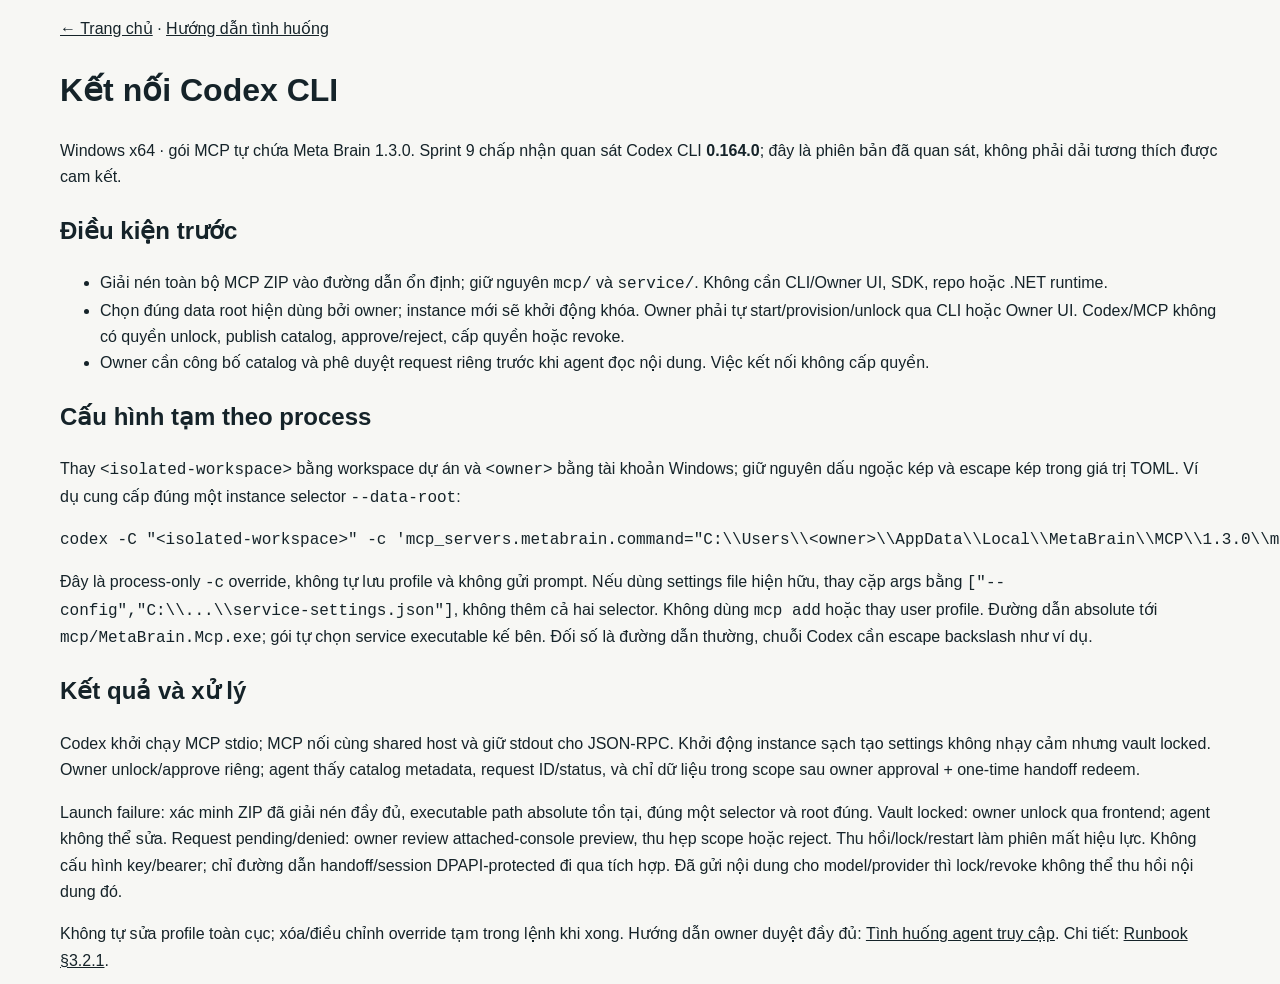
==== codex.html @ d2d8f70f "chore(site): publish Meta Brain 1.3.0 site" ====
<!doctype html>
<html lang="vi"><head><meta charset="utf-8"><meta name="viewport" content="width=device-width, initial-scale=1"><meta name="description" content="Kết nối Codex CLI với Meta Brain MCP theo phạm vi dự án."><title>Kết nối Codex CLI — Meta Brain</title><link rel="stylesheet" href="styles.css"></head><body><main class="wrap"><p><a href="index.html">← Trang chủ</a> · <a href="scenarios.html">Hướng dẫn tình huống</a></p><h1>Kết nối Codex CLI</h1><p>Windows x64 · gói MCP tự chứa Meta Brain 1.3.0. Sprint 9 chấp nhận quan sát Codex CLI <b>0.164.0</b>; đây là phiên bản đã quan sát, không phải dải tương thích được cam kết.</p><h2>Điều kiện trước</h2><ul><li>Giải nén toàn bộ MCP ZIP vào đường dẫn ổn định; giữ nguyên <code>mcp/</code> và <code>service/</code>. Không cần CLI/Owner UI, SDK, repo hoặc .NET runtime.</li><li>Chọn đúng data root hiện dùng bởi owner; instance mới sẽ khởi động khóa. Owner phải tự start/provision/unlock qua CLI hoặc Owner UI. Codex/MCP không có quyền unlock, publish catalog, approve/reject, cấp quyền hoặc revoke.</li><li>Owner cần công bố catalog và phê duyệt request riêng trước khi agent đọc nội dung. Việc kết nối không cấp quyền.</li></ul><h2>Cấu hình tạm theo process</h2><p>Thay <code>&lt;isolated-workspace&gt;</code> bằng workspace dự án và <code>&lt;owner&gt;</code> bằng tài khoản Windows; giữ nguyên dấu ngoặc kép và escape kép trong giá trị TOML. Ví dụ cung cấp đúng một instance selector <code>--data-root</code>:</p><pre><code>codex -C "&lt;isolated-workspace&gt;" -c 'mcp_servers.metabrain.command="C:\\Users\\&lt;owner&gt;\\AppData\\Local\\MetaBrain\\MCP\\1.3.0\\mcp\\MetaBrain.Mcp.exe"' -c 'mcp_servers.metabrain.args=["--data-root","C:\\Users\\&lt;owner&gt;\\AppData\\Local\\MetaBrain\\Data"]'</code></pre><p>Đây là process-only <code>-c</code> override, không tự lưu profile và không gửi prompt. Nếu dùng settings file hiện hữu, thay cặp args bằng <code>["--config","C:\\...\\service-settings.json"]</code>, không thêm cả hai selector. Không dùng <code>mcp add</code> hoặc thay user profile. Đường dẫn absolute tới <code>mcp/MetaBrain.Mcp.exe</code>; gói tự chọn service executable kế bên. Đối số là đường dẫn thường, chuỗi Codex cần escape backslash như ví dụ.</p><h2>Kết quả và xử lý</h2><p>Codex khởi chạy MCP stdio; MCP nối cùng shared host và giữ stdout cho JSON-RPC. Khởi động instance sạch tạo settings không nhạy cảm nhưng vault locked. Owner unlock/approve riêng; agent thấy catalog metadata, request ID/status, và chỉ dữ liệu trong scope sau owner approval + one-time handoff redeem.</p><p>Launch failure: xác minh ZIP đã giải nén đầy đủ, executable path absolute tồn tại, đúng một selector và root đúng. Vault locked: owner unlock qua frontend; agent không thể sửa. Request pending/denied: owner review attached-console preview, thu hẹp scope hoặc reject. Thu hồi/lock/restart làm phiên mất hiệu lực. Không cấu hình key/bearer; chỉ đường dẫn handoff/session DPAPI-protected đi qua tích hợp. Đã gửi nội dung cho model/provider thì lock/revoke không thể thu hồi nội dung đó.</p><p>Không tự sửa profile toàn cục; xóa/điều chỉnh override tạm trong lệnh khi xong. Hướng dẫn owner duyệt đầy đủ: <a href="scenarios.html#sharing">Tình huống agent truy cập</a>. Chi tiết: <a href="operations.html#321-mcp-client-registration-standalone-package-100">Runbook §3.2.1</a>.</p></main></body></html>
---- styles.css ----
/* Site typography uses system fonts only: no remote font or asset requests. */
:root{color-scheme:light;--ink:#152329;--muted:#607078;--paper:#f7f7f4;--white:#fff;--line:#dfe5e2;--green:#a8f07c;--forest:#203f35;--dark:#101c22;--blue:#cce3ff;--serif:Georgia,'Times New Roman',serif;--sans:Inter,'Segoe UI',Arial,sans-serif}*{box-sizing:border-box}html{scroll-behavior:smooth;scroll-padding-top:92px}body{margin:0;background:var(--paper);color:var(--ink);font-family:var(--sans);font-size:16px;line-height:1.65;-webkit-font-smoothing:antialiased}a{color:inherit}a:focus-visible,summary:focus-visible{outline:3px solid #5cae31;outline-offset:4px;border-radius:3px}.skip-link{position:absolute;top:-60px;left:1rem;z-index:20;background:#fff;padding:.7rem 1rem}.skip-link:focus{top:1rem}.wrap{width:min(1160px,calc(100% - 64px));margin-inline:auto}.topbar{height:76px;padding:0 max(32px,calc((100vw - 1160px)/2));display:flex;align-items:center;justify-content:space-between;gap:24px;background:#f7f7f4;border-bottom:1px solid rgba(21,35,41,.09)}.brand{display:flex;align-items:center;gap:10px;text-decoration:none;font-size:17px;font-weight:750;letter-spacing:-.04em;white-space:nowrap}.brand-mark{display:grid;place-items:center;width:29px;height:29px;border-radius:9px;background:var(--green);color:#173322;font-size:16px;font-weight:900}.topbar nav{display:flex;align-items:center;gap:30px}.topbar nav a,.nav-cta{font-size:12px;text-decoration:none;font-weight:650}.topbar nav a{color:#485b60}.topbar nav a:hover,.text-link:hover,.inline-link:hover,.footer a:hover{color:#398329}.nav-cta{padding:9px 13px;border:1px solid #cdd6d2;border-radius:99px}.hero{position:relative;display:grid;grid-template-columns:1.02fr .98fr;align-items:center;min-height:565px;padding:70px 0 98px}.hero-copy{position:relative;z-index:1}.eyebrow{font-size:10px;letter-spacing:.15em;font-weight:800;color:#52645f;margin:0 0 18px}.live-dot,.alert-dot{display:inline-block;width:7px;height:7px;margin-right:8px;border-radius:50%;background:#67c844;vertical-align:1px}.hero h1,.section h2,.release-notes h2{font-family:var(--serif);font-weight:400;letter-spacing:-.05em;line-height:.99}.hero h1{font-size:clamp(56px,6.2vw,82px);margin:0 0 22px}.hero h1 span{color:#3b7d48;font-style:italic}.hero-lead{font-size:17px;line-height:1.65;color:#526169;max-width:490px;margin:0 0 28px}.hero-actions{display:flex;align-items:center;gap:25px;flex-wrap:wrap}.button{min-height:46px;padding:12px 18px;display:inline-flex;align-items:center;justify-content:center;gap:17px;border-radius:6px;text-decoration:none;font-size:12px;font-weight:750;transition:transform .18s ease,background .18s ease}.button:hover{transform:translateY(-2px)}.button-primary{background:var(--dark);color:white}.button-primary:hover{background:#26473a}.text-link,.inline-link{font-size:12px;font-weight:700;text-decoration:none}.hero-note{margin:22px 0 0;color:#708078;font-size:11px}.hero-art{height:370px;position:relative;display:grid;place-items:center}.orbit{position:absolute;border:1px solid #d4ddd5;border-radius:50%;transform:rotate(-24deg)}.orbit-one{width:370px;height:250px}.orbit-two{width:275px;height:340px;transform:rotate(57deg);border-color:#e0e5df}.vault{width:176px;height:176px;border-radius:46px;position:relative;z-index:1;display:flex;flex-direction:column;align-items:center;justify-content:center;background:radial-gradient(circle at 37% 29%,#2f5547,#142821 70%);color:#f1f5ed;box-shadow:0 23px 70px #23473333, inset 0 1px 1px #ffffff30;transform:rotate(-4deg)}.vault:before{content:"";position:absolute;inset:10px;border:1px solid #a5e77c45;border-radius:38px}.vault-lock{font-size:31px;line-height:1;color:var(--green);margin-bottom:5px}.vault strong{font-size:12px;letter-spacing:.2em}.vault span{font-size:9px;color:#cad8cd}.vault-light{width:5px;height:5px;position:absolute;bottom:27px;border-radius:50%;background:var(--green);box-shadow:0 0 11px #a8f07c}.node{position:absolute;z-index:2;width:63px;height:63px;border-radius:18px;display:grid;place-content:center;text-align:center;background:#fff;border:1px solid #dfe8df;box-shadow:0 12px 28px #1d32251a;transform:rotate(-5deg)}.node span{font-size:22px;line-height:1.1;color:#35553b}.node small{font-size:7px;letter-spacing:.12em;font-weight:800;color:#687873}.node-cli{top:58px;left:25%}.node-mcp{bottom:65px;left:21%;transform:rotate(6deg)}.art-caption{position:absolute;right:0;bottom:32px;display:flex;align-items:center;gap:10px;color:#78857f;font-size:10px;line-height:1.55}.art-caption b{color:#3b5144}.caption-line{width:30px;height:1px;background:#8caa8e}.hero-meta{position:absolute;bottom:22px;left:0;right:0;display:flex;gap:28px;padding-top:16px;border-top:1px solid #dfe5df;font-size:9px;letter-spacing:.08em;color:#798681}.hero-meta b{color:#293f34}.hero-meta i{font-style:normal;color:#b14545}.section{padding:91px 0}.section-light{background:#fff}.section-head{display:flex;align-items:end;justify-content:space-between;gap:40px;margin-bottom:38px}.section-head .eyebrow{margin-bottom:13px}.section h2{font-size:clamp(40px,4.8vw,58px);margin:0}.section-head>p{max-width:330px;color:#66767a;font-size:13px;margin:0 0 5px}.product-grid{display:grid;grid-template-columns:repeat(2,1fr);gap:15px}.product-card{padding:24px 22px 22px;background:#fff;border:1px solid #e2e8e3;border-radius:9px;min-height:364px;display:flex;flex-direction:column}.product-featured{background:#f2f8ee;border-color:#cde1c5}.product-top{display:flex;align-items:center;justify-content:space-between;margin-bottom:23px}.product-icon{width:40px;height:40px;border-radius:12px;background:var(--green);display:grid;place-items:center;font-size:21px;color:#1a3927}.icon-blue{background:var(--blue);color:#31567a}.product-tag{font-size:8px;letter-spacing:.09em;color:#728078;font-weight:800}.product-card h3{font-family:var(--serif);font-size:24px;font-weight:400;margin:0 0 9px;letter-spacing:-.03em}.product-card>p{color:#647278;font-size:12px;margin:0 0 10px;min-height:54px}.product-card ul{padding-left:16px;margin:0 0 13px;color:#52645d;font-size:11px;line-height:1.85}.card-link{margin-top:auto;padding-bottom:13px;font-size:11px;font-weight:700;text-decoration:none}.card-link span{margin-left:4px}.button-dark,.button-outline{width:100%;min-height:41px;font-size:11px}.button-dark{background:#20392f;color:white}.button-outline{border:1px solid #cbd5cf;background:#fff;color:#233a30}.button-outline:hover{background:#f5faf4}.platform-note{margin:19px 0 0;padding:12px 14px;border:1px solid #e5e9e5;border-radius:6px;color:#69787b;font-size:10px;background:#fbfcfa}.platform-note span{padding-right:6px}.downloads{background:var(--dark);color:#f2f5ef}.downloads .eyebrow{color:#b5c9b3}.downloads .section-head>p{color:#b2c1bd}.release-alert{padding:12px 16px;border:1px solid #53625e;border-radius:7px;color:#c6d2cc;font-size:10px;line-height:1.55}.release-alert b{color:#fff}.alert-dot{background:#ffcb70}.candidate-banner{display:flex;align-items:center;gap:15px;padding:16px 18px;background:#1d302e;border:1px solid #425751;border-radius:7px;margin-bottom:12px}.candidate-mark{font-size:25px;color:var(--green)}.candidate-banner strong{font-size:9px;letter-spacing:.12em;color:#c0e7a7}.candidate-banner p{margin:4px 0 0;color:#aabbb5;font-size:9px;word-break:break-word}.candidate-banner code{color:#edf2e9}.download-list{border:1px solid #364744;border-radius:7px;overflow:hidden}.download-row{display:grid;grid-template-columns:1fr auto 1fr;gap:18px;align-items:center;padding:17px 19px;border-bottom:1px solid #354542;scroll-margin-top:95px}.download-row:last-child{border-bottom:0}.download-product{display:flex;align-items:center;gap:12px}.mini-icon{display:grid;place-items:center;width:37px;height:37px;border-radius:11px;background:#a8f07c;color:#1b3b2a;font-size:19px}.mini-icon.blue{background:#c9e2ff;color:#31567a}.download-product h3{font-family:var(--serif);font-size:17px;font-weight:400;margin:0 0 2px}.download-product p{margin:0;color:#9bacaa;font-size:9px}.download-action{padding:10px 12px;text-align:center;text-decoration:none;background:var(--green);color:#14261d;border-radius:5px;font-size:10px;font-weight:800;white-space:nowrap}.download-action:hover{background:#c1f49f}.checksum{font-size:9px;color:#aab9b5}.checksum summary{cursor:pointer;text-align:right;color:#c4d0cb;font-weight:700}.checksum code{display:block;text-align:right;word-break:break-all;margin-top:6px;font-size:8px;color:#c7d8c9}.signing-note{margin-top:14px;display:flex;gap:10px;align-items:start;color:#bbc8c2;font-size:10px}.signing-note>span{flex:0 0 18px;height:18px;display:grid;place-items:center;border:1px solid #c6a776;border-radius:50%;color:#f2cc8e;font-weight:800}.signing-note p{margin:0}.signing-note b{color:#fff}.start-grid{display:grid;grid-template-columns:repeat(2,1fr);gap:14px}.start-card{padding:22px 20px;border:1px solid #e0e7e0;border-radius:7px;background:#fbfcfa;scroll-margin-top:95px}.step-number{font-size:9px;letter-spacing:.13em;color:#5b8751;font-weight:800}.start-card h3{font-family:var(--serif);font-size:21px;line-height:1.2;font-weight:400;margin:12px 0 10px}.start-card p{font-size:11px;color:#657479;line-height:1.65}.start-card pre{white-space:pre-wrap;overflow-wrap:anywhere;padding:12px;background:#182720;color:#d8efcc;border-radius:5px;font-size:9px;line-height:1.75}.start-card code,.faq-list code{font-family:Consolas,'Courier New',monospace;font-size:.95em}.start-card>p code{padding:2px 4px;background:#edf1eb;border-radius:3px;color:#263d31}.compat-note{padding:9px;border-left:2px solid #8c9aee;background:#f1f1fa;font-size:9px!important}.inline-link{color:#3c7542}.scenario-section{background:#eef3ed}.scenario-grid{display:grid;grid-template-columns:1fr 1fr;border:1px solid #d4dfd5;border-radius:7px;overflow:hidden}.scenario-grid>a{min-height:83px;display:grid;grid-template-columns:35px 1fr 20px;align-items:center;gap:8px;padding:15px 19px;border-right:1px solid #d4dfd5;border-bottom:1px solid #d4dfd5;text-decoration:none;background:#f8faf7}.scenario-grid>a:nth-child(2n){border-right:0}.scenario-grid>a:nth-last-child(-n+2){border-bottom:0}.scenario-grid>a:hover{background:#fff}.scenario-no{font-size:10px;color:#6e9570;font-weight:800}.scenario-grid b{display:block;font-size:11px}.scenario-grid small{display:block;font-size:9px;color:#75827d;margin-top:2px}.arrow{color:#5b8558}.security-section{background:#1b3029;color:#eef4ec}.security-layout{display:grid;grid-template-columns:.85fr 1.15fr;gap:75px;align-items:start}.security-section .eyebrow{color:#b8d5a4}.security-section h2{font-size:clamp(42px,4.5vw,55px)}.security-intro{max-width:400px;color:#c3d0c9;font-size:13px;margin:22px 0}.security-section .inline-link{color:#c0eb9f}.security-points article{display:grid;grid-template-columns:40px 1fr;gap:11px;padding:0 0 17px;margin:0 0 17px;border-bottom:1px solid #40554c}.security-points article:last-child{border-bottom:0;margin-bottom:0}.security-points article>span{font-size:10px;color:#a8e786;font-weight:800}.security-points h3{font-size:13px;margin:0 0 4px}.security-points p{font-size:10px;color:#bdcbc3;margin:0;line-height:1.65}.faq-section .section-head{align-items:center}.faq-list{border-top:1px solid #dfe5e2}.faq-list details{border-bottom:1px solid #dfe5e2}.faq-list summary{list-style:none;cursor:pointer;padding:17px 36px 17px 0;position:relative;font-family:var(--serif);font-size:16px}.faq-list summary::-webkit-details-marker{display:none}.faq-list summary:after{content:'+';position:absolute;right:7px;top:13px;font-family:var(--sans);font-size:21px;color:#547d4d}.faq-list details[open] summary:after{content:'−'}.faq-list details p{max-width:760px;margin:-3px 0 18px;color:#647278;font-size:11px}.release-notes{background:#e2eadf;padding:45px 0}.notes-inner{display:grid;grid-template-columns:.8fr 1.2fr;gap:70px;align-items:center}.release-notes .eyebrow{color:#5d7659;margin-bottom:9px}.release-notes h2{font-size:36px;margin:0}.release-notes h2 span{color:#73956a}.notes-inner>div:last-child p{font-size:11px;color:#53645c;margin:0 0 12px}.notes-inner>div:last-child b{color:#243c2e}.footer{background:#101c22;color:#c8d4cf;padding:29px 0 15px}.footer-inner{display:flex;align-items:center;gap:24px}.footer .brand{color:#f2f5f2}.footer .brand-mark{background:var(--green)}.footer-inner>p{margin:0 auto 0 0;color:#91a29b;font-size:10px}.footer-inner>div{display:flex;gap:18px}.footer-inner>div a{text-decoration:none;font-size:9px}.footer-bottom{display:flex;justify-content:space-between;margin-top:21px;padding-top:12px;border-top:1px solid #31413d;color:#879790;font-size:8px}
.start-card h3{font-family:'Segoe UI',Arial,sans-serif;font-weight:600;letter-spacing:normal}
@media(max-width:850px){.topbar{padding:0 24px}.topbar nav{gap:15px}.topbar nav a{font-size:10px}.hero{min-height:520px}.hero-art{transform:scale(.88)}.section{padding:72px 0}.product-card{padding:19px 16px}.product-tag{font-size:7px}.security-layout{gap:35px}.download-row{grid-template-columns:1fr auto}.checksum{grid-column:1/-1}.checksum summary,.checksum code{text-align:left}}
@media(max-width:620px){html{scroll-padding-top:72px}.wrap{width:calc(100% - 38px)}.topbar{height:64px;padding:0 19px}.topbar nav{display:none}.nav-cta{font-size:10px;padding:8px 10px}.brand{font-size:15px}.hero{display:flex;flex-direction:column;align-items:stretch;padding:53px 0 94px;min-height:0}.hero h1{font-size:60px}.hero-lead{font-size:14px}.hero-art{height:260px;transform:scale(.77);transform-origin:center top;margin:7px 0 -37px}.orbit-one{width:320px;height:210px}.orbit-two{height:290px}.node-cli{left:16%;top:31px}.node-mcp{left:15%;bottom:53px}.art-caption{right:0;bottom:6px}.vault{width:158px;height:158px}.hero-meta{bottom:17px;display:grid;grid-template-columns:1fr 1fr;gap:6px 9px;font-size:8px}.hero-meta span:last-child{grid-column:1/-1}.section{padding:61px 0}.section-head{display:block;margin-bottom:26px}.section-head>p{margin-top:15px}.section h2{font-size:45px}.product-grid,.start-grid{grid-template-columns:1fr}.product-card{min-height:0;padding:21px}.product-card>p{min-height:0}.product-top{margin-bottom:16px}.product-card ul{margin-bottom:10px}.platform-note{font-size:9px}.release-alert{margin-top:20px}.candidate-banner{align-items:flex-start;padding:13px}.candidate-banner p{line-height:1.7}.download-row{grid-template-columns:1fr;gap:12px;padding:15px}.download-action{width:100%}.checksum summary,.checksum code{text-align:left}.download-product h3{font-size:16px}.start-card{padding:19px}.scenario-grid{grid-template-columns:1fr}.scenario-grid>a{border-right:0!important;border-bottom:1px solid #d4dfd5!important;min-height:74px;padding:13px}.scenario-grid>a:last-child{border-bottom:0!important}.security-layout,.notes-inner{grid-template-columns:1fr;gap:32px}.security-section h2{font-size:46px}.faq-section .section-head .inline-link{display:inline-block;margin-top:18px}.faq-list summary{font-size:15px;padding:16px 30px 16px 0}.release-notes{padding:36px 0}.release-notes h2{font-size:31px}.footer-inner{flex-wrap:wrap;gap:11px}.footer-inner>p{font-size:9px}.footer-inner>div{width:100%;padding-top:8px;border-top:1px solid #31413d}.footer-bottom{display:block;line-height:1.7}.footer-bottom span{display:block}}
@media(prefers-reduced-motion:reduce){*,*::before,*::after{scroll-behavior:auto!important;transition:none!important}}
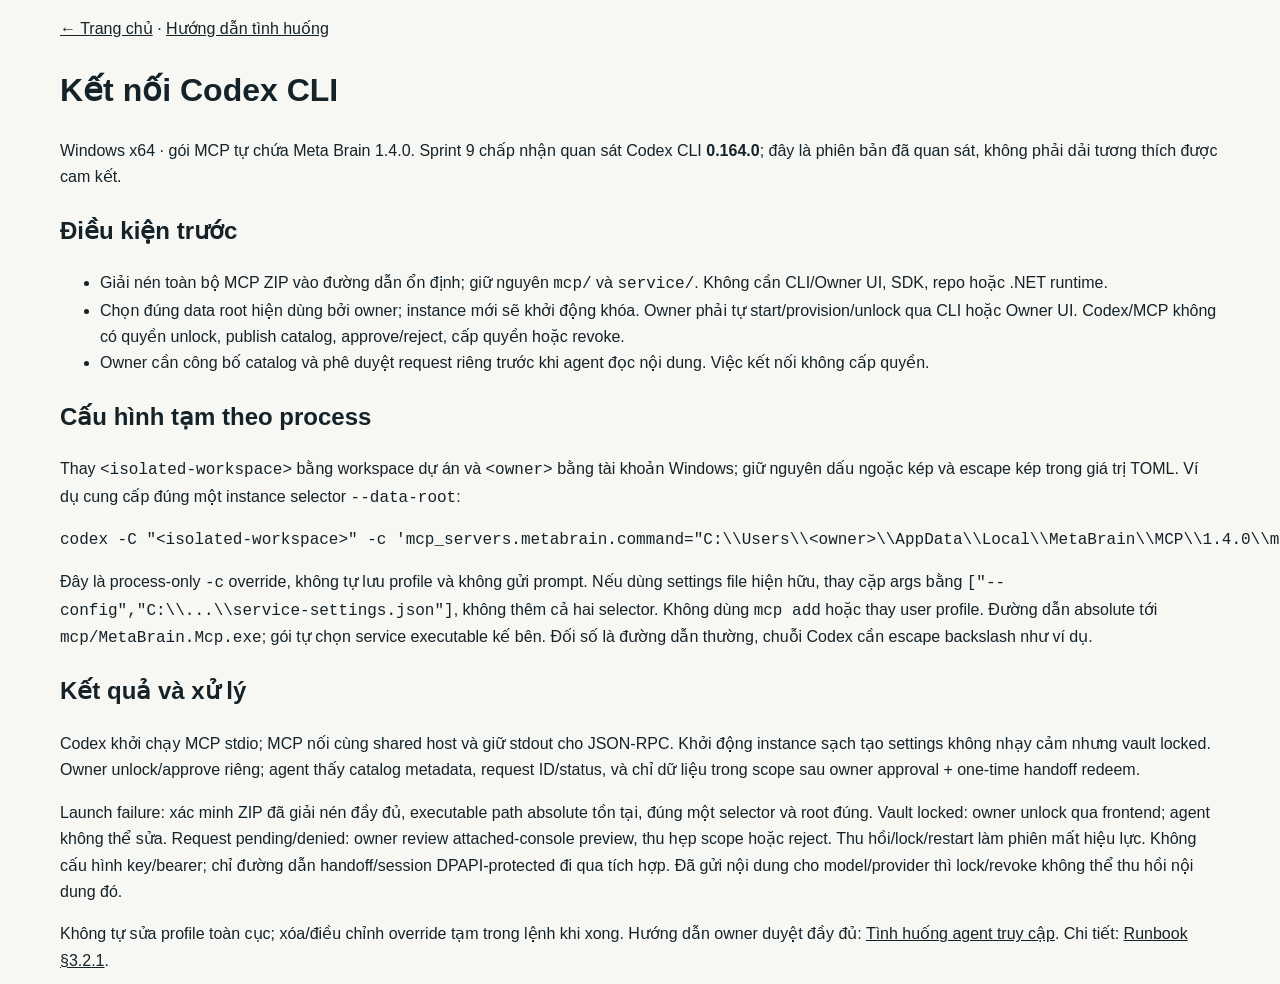
==== commit 613a86f3: "chore(site): publish Meta Brain 1.4.0 site Site built against the exact v1.4.0 GitHub Release downlo" ====
--- a/codex.html
+++ b/codex.html
@@ -1,2 +1,2 @@
 <!doctype html>
-<html lang="vi"><head><meta charset="utf-8"><meta name="viewport" content="width=device-width, initial-scale=1"><meta name="description" content="Kết nối Codex CLI với Meta Brain MCP theo phạm vi dự án."><title>Kết nối Codex CLI — Meta Brain</title><link rel="stylesheet" href="styles.css"></head><body><main class="wrap"><p><a href="index.html">← Trang chủ</a> · <a href="scenarios.html">Hướng dẫn tình huống</a></p><h1>Kết nối Codex CLI</h1><p>Windows x64 · gói MCP tự chứa Meta Brain 1.3.0. Sprint 9 chấp nhận quan sát Codex CLI <b>0.164.0</b>; đây là phiên bản đã quan sát, không phải dải tương thích được cam kết.</p><h2>Điều kiện trước</h2><ul><li>Giải nén toàn bộ MCP ZIP vào đường dẫn ổn định; giữ nguyên <code>mcp/</code> và <code>service/</code>. Không cần CLI/Owner UI, SDK, repo hoặc .NET runtime.</li><li>Chọn đúng data root hiện dùng bởi owner; instance mới sẽ khởi động khóa. Owner phải tự start/provision/unlock qua CLI hoặc Owner UI. Codex/MCP không có quyền unlock, publish catalog, approve/reject, cấp quyền hoặc revoke.</li><li>Owner cần công bố catalog và phê duyệt request riêng trước khi agent đọc nội dung. Việc kết nối không cấp quyền.</li></ul><h2>Cấu hình tạm theo process</h2><p>Thay <code>&lt;isolated-workspace&gt;</code> bằng workspace dự án và <code>&lt;owner&gt;</code> bằng tài khoản Windows; giữ nguyên dấu ngoặc kép và escape kép trong giá trị TOML. Ví dụ cung cấp đúng một instance selector <code>--data-root</code>:</p><pre><code>codex -C "&lt;isolated-workspace&gt;" -c 'mcp_servers.metabrain.command="C:\\Users\\&lt;owner&gt;\\AppData\\Local\\MetaBrain\\MCP\\1.3.0\\mcp\\MetaBrain.Mcp.exe"' -c 'mcp_servers.metabrain.args=["--data-root","C:\\Users\\&lt;owner&gt;\\AppData\\Local\\MetaBrain\\Data"]'</code></pre><p>Đây là process-only <code>-c</code> override, không tự lưu profile và không gửi prompt. Nếu dùng settings file hiện hữu, thay cặp args bằng <code>["--config","C:\\...\\service-settings.json"]</code>, không thêm cả hai selector. Không dùng <code>mcp add</code> hoặc thay user profile. Đường dẫn absolute tới <code>mcp/MetaBrain.Mcp.exe</code>; gói tự chọn service executable kế bên. Đối số là đường dẫn thường, chuỗi Codex cần escape backslash như ví dụ.</p><h2>Kết quả và xử lý</h2><p>Codex khởi chạy MCP stdio; MCP nối cùng shared host và giữ stdout cho JSON-RPC. Khởi động instance sạch tạo settings không nhạy cảm nhưng vault locked. Owner unlock/approve riêng; agent thấy catalog metadata, request ID/status, và chỉ dữ liệu trong scope sau owner approval + one-time handoff redeem.</p><p>Launch failure: xác minh ZIP đã giải nén đầy đủ, executable path absolute tồn tại, đúng một selector và root đúng. Vault locked: owner unlock qua frontend; agent không thể sửa. Request pending/denied: owner review attached-console preview, thu hẹp scope hoặc reject. Thu hồi/lock/restart làm phiên mất hiệu lực. Không cấu hình key/bearer; chỉ đường dẫn handoff/session DPAPI-protected đi qua tích hợp. Đã gửi nội dung cho model/provider thì lock/revoke không thể thu hồi nội dung đó.</p><p>Không tự sửa profile toàn cục; xóa/điều chỉnh override tạm trong lệnh khi xong. Hướng dẫn owner duyệt đầy đủ: <a href="scenarios.html#sharing">Tình huống agent truy cập</a>. Chi tiết: <a href="operations.html#321-mcp-client-registration-standalone-package-100">Runbook §3.2.1</a>.</p></main></body></html>
+<html lang="vi"><head><meta charset="utf-8"><meta name="viewport" content="width=device-width, initial-scale=1"><meta name="description" content="Kết nối Codex CLI với Meta Brain MCP theo phạm vi dự án."><title>Kết nối Codex CLI — Meta Brain</title><link rel="stylesheet" href="styles.css"></head><body><main class="wrap"><p><a href="index.html">← Trang chủ</a> · <a href="scenarios.html">Hướng dẫn tình huống</a></p><h1>Kết nối Codex CLI</h1><p>Windows x64 · gói MCP tự chứa Meta Brain 1.4.0. Sprint 9 chấp nhận quan sát Codex CLI <b>0.164.0</b>; đây là phiên bản đã quan sát, không phải dải tương thích được cam kết.</p><h2>Điều kiện trước</h2><ul><li>Giải nén toàn bộ MCP ZIP vào đường dẫn ổn định; giữ nguyên <code>mcp/</code> và <code>service/</code>. Không cần CLI/Owner UI, SDK, repo hoặc .NET runtime.</li><li>Chọn đúng data root hiện dùng bởi owner; instance mới sẽ khởi động khóa. Owner phải tự start/provision/unlock qua CLI hoặc Owner UI. Codex/MCP không có quyền unlock, publish catalog, approve/reject, cấp quyền hoặc revoke.</li><li>Owner cần công bố catalog và phê duyệt request riêng trước khi agent đọc nội dung. Việc kết nối không cấp quyền.</li></ul><h2>Cấu hình tạm theo process</h2><p>Thay <code>&lt;isolated-workspace&gt;</code> bằng workspace dự án và <code>&lt;owner&gt;</code> bằng tài khoản Windows; giữ nguyên dấu ngoặc kép và escape kép trong giá trị TOML. Ví dụ cung cấp đúng một instance selector <code>--data-root</code>:</p><pre><code>codex -C "&lt;isolated-workspace&gt;" -c 'mcp_servers.metabrain.command="C:\\Users\\&lt;owner&gt;\\AppData\\Local\\MetaBrain\\MCP\\1.4.0\\mcp\\MetaBrain.Mcp.exe"' -c 'mcp_servers.metabrain.args=["--data-root","C:\\Users\\&lt;owner&gt;\\AppData\\Local\\MetaBrain\\Data"]'</code></pre><p>Đây là process-only <code>-c</code> override, không tự lưu profile và không gửi prompt. Nếu dùng settings file hiện hữu, thay cặp args bằng <code>["--config","C:\\...\\service-settings.json"]</code>, không thêm cả hai selector. Không dùng <code>mcp add</code> hoặc thay user profile. Đường dẫn absolute tới <code>mcp/MetaBrain.Mcp.exe</code>; gói tự chọn service executable kế bên. Đối số là đường dẫn thường, chuỗi Codex cần escape backslash như ví dụ.</p><h2>Kết quả và xử lý</h2><p>Codex khởi chạy MCP stdio; MCP nối cùng shared host và giữ stdout cho JSON-RPC. Khởi động instance sạch tạo settings không nhạy cảm nhưng vault locked. Owner unlock/approve riêng; agent thấy catalog metadata, request ID/status, và chỉ dữ liệu trong scope sau owner approval + one-time handoff redeem.</p><p>Launch failure: xác minh ZIP đã giải nén đầy đủ, executable path absolute tồn tại, đúng một selector và root đúng. Vault locked: owner unlock qua frontend; agent không thể sửa. Request pending/denied: owner review attached-console preview, thu hẹp scope hoặc reject. Thu hồi/lock/restart làm phiên mất hiệu lực. Không cấu hình key/bearer; chỉ đường dẫn handoff/session DPAPI-protected đi qua tích hợp. Đã gửi nội dung cho model/provider thì lock/revoke không thể thu hồi nội dung đó.</p><p>Không tự sửa profile toàn cục; xóa/điều chỉnh override tạm trong lệnh khi xong. Hướng dẫn owner duyệt đầy đủ: <a href="scenarios.html#sharing">Tình huống agent truy cập</a>. Chi tiết: <a href="operations.html#321-mcp-client-registration-standalone-package-100">Runbook §3.2.1</a>.</p></main></body></html>
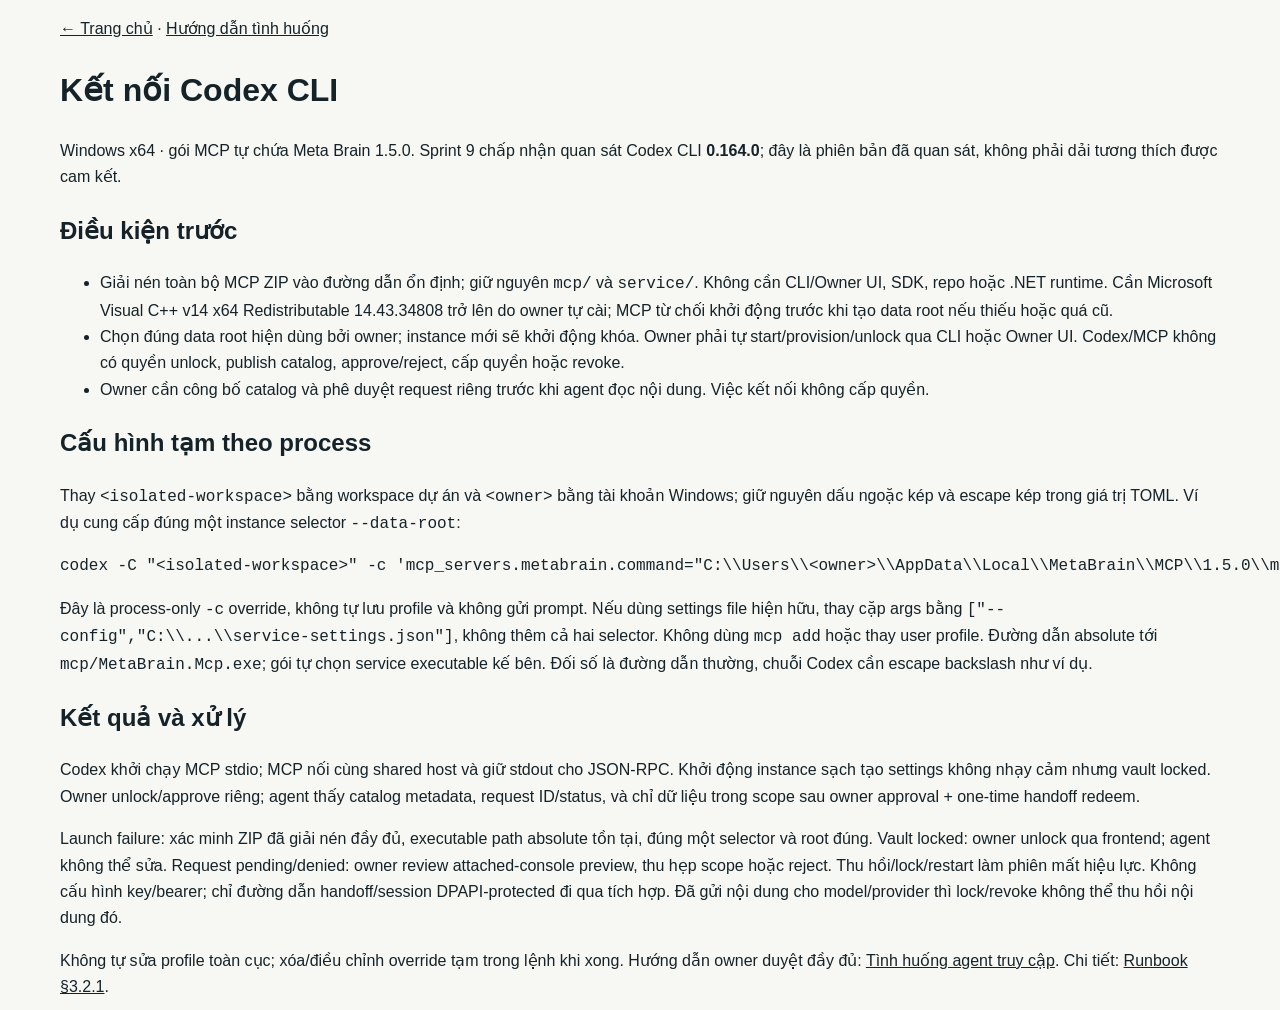
==== commit 4d04c863: "chore(site): publish Meta Brain 1.5.0 site" ====
--- a/codex.html
+++ b/codex.html
@@ -1,2 +1,2 @@
 <!doctype html>
-<html lang="vi"><head><meta charset="utf-8"><meta name="viewport" content="width=device-width, initial-scale=1"><meta name="description" content="Kết nối Codex CLI với Meta Brain MCP theo phạm vi dự án."><title>Kết nối Codex CLI — Meta Brain</title><link rel="stylesheet" href="styles.css"></head><body><main class="wrap"><p><a href="index.html">← Trang chủ</a> · <a href="scenarios.html">Hướng dẫn tình huống</a></p><h1>Kết nối Codex CLI</h1><p>Windows x64 · gói MCP tự chứa Meta Brain 1.4.0. Sprint 9 chấp nhận quan sát Codex CLI <b>0.164.0</b>; đây là phiên bản đã quan sát, không phải dải tương thích được cam kết.</p><h2>Điều kiện trước</h2><ul><li>Giải nén toàn bộ MCP ZIP vào đường dẫn ổn định; giữ nguyên <code>mcp/</code> và <code>service/</code>. Không cần CLI/Owner UI, SDK, repo hoặc .NET runtime.</li><li>Chọn đúng data root hiện dùng bởi owner; instance mới sẽ khởi động khóa. Owner phải tự start/provision/unlock qua CLI hoặc Owner UI. Codex/MCP không có quyền unlock, publish catalog, approve/reject, cấp quyền hoặc revoke.</li><li>Owner cần công bố catalog và phê duyệt request riêng trước khi agent đọc nội dung. Việc kết nối không cấp quyền.</li></ul><h2>Cấu hình tạm theo process</h2><p>Thay <code>&lt;isolated-workspace&gt;</code> bằng workspace dự án và <code>&lt;owner&gt;</code> bằng tài khoản Windows; giữ nguyên dấu ngoặc kép và escape kép trong giá trị TOML. Ví dụ cung cấp đúng một instance selector <code>--data-root</code>:</p><pre><code>codex -C "&lt;isolated-workspace&gt;" -c 'mcp_servers.metabrain.command="C:\\Users\\&lt;owner&gt;\\AppData\\Local\\MetaBrain\\MCP\\1.4.0\\mcp\\MetaBrain.Mcp.exe"' -c 'mcp_servers.metabrain.args=["--data-root","C:\\Users\\&lt;owner&gt;\\AppData\\Local\\MetaBrain\\Data"]'</code></pre><p>Đây là process-only <code>-c</code> override, không tự lưu profile và không gửi prompt. Nếu dùng settings file hiện hữu, thay cặp args bằng <code>["--config","C:\\...\\service-settings.json"]</code>, không thêm cả hai selector. Không dùng <code>mcp add</code> hoặc thay user profile. Đường dẫn absolute tới <code>mcp/MetaBrain.Mcp.exe</code>; gói tự chọn service executable kế bên. Đối số là đường dẫn thường, chuỗi Codex cần escape backslash như ví dụ.</p><h2>Kết quả và xử lý</h2><p>Codex khởi chạy MCP stdio; MCP nối cùng shared host và giữ stdout cho JSON-RPC. Khởi động instance sạch tạo settings không nhạy cảm nhưng vault locked. Owner unlock/approve riêng; agent thấy catalog metadata, request ID/status, và chỉ dữ liệu trong scope sau owner approval + one-time handoff redeem.</p><p>Launch failure: xác minh ZIP đã giải nén đầy đủ, executable path absolute tồn tại, đúng một selector và root đúng. Vault locked: owner unlock qua frontend; agent không thể sửa. Request pending/denied: owner review attached-console preview, thu hẹp scope hoặc reject. Thu hồi/lock/restart làm phiên mất hiệu lực. Không cấu hình key/bearer; chỉ đường dẫn handoff/session DPAPI-protected đi qua tích hợp. Đã gửi nội dung cho model/provider thì lock/revoke không thể thu hồi nội dung đó.</p><p>Không tự sửa profile toàn cục; xóa/điều chỉnh override tạm trong lệnh khi xong. Hướng dẫn owner duyệt đầy đủ: <a href="scenarios.html#sharing">Tình huống agent truy cập</a>. Chi tiết: <a href="operations.html#321-mcp-client-registration-standalone-package-100">Runbook §3.2.1</a>.</p></main></body></html>
+<html lang="vi"><head><meta charset="utf-8"><meta name="viewport" content="width=device-width, initial-scale=1"><meta name="description" content="Kết nối Codex CLI với Meta Brain MCP theo phạm vi dự án."><title>Kết nối Codex CLI — Meta Brain</title><link rel="stylesheet" href="styles.css"></head><body><main class="wrap"><p><a href="index.html">← Trang chủ</a> · <a href="scenarios.html">Hướng dẫn tình huống</a></p><h1>Kết nối Codex CLI</h1><p>Windows x64 · gói MCP tự chứa Meta Brain 1.5.0. Sprint 9 chấp nhận quan sát Codex CLI <b>0.164.0</b>; đây là phiên bản đã quan sát, không phải dải tương thích được cam kết.</p><h2>Điều kiện trước</h2><ul><li>Giải nén toàn bộ MCP ZIP vào đường dẫn ổn định; giữ nguyên <code>mcp/</code> và <code>service/</code>. Không cần CLI/Owner UI, SDK, repo hoặc .NET runtime. Cần Microsoft Visual C++ v14 x64 Redistributable 14.43.34808 trở lên do owner tự cài; MCP từ chối khởi động trước khi tạo data root nếu thiếu hoặc quá cũ.</li><li>Chọn đúng data root hiện dùng bởi owner; instance mới sẽ khởi động khóa. Owner phải tự start/provision/unlock qua CLI hoặc Owner UI. Codex/MCP không có quyền unlock, publish catalog, approve/reject, cấp quyền hoặc revoke.</li><li>Owner cần công bố catalog và phê duyệt request riêng trước khi agent đọc nội dung. Việc kết nối không cấp quyền.</li></ul><h2>Cấu hình tạm theo process</h2><p>Thay <code>&lt;isolated-workspace&gt;</code> bằng workspace dự án và <code>&lt;owner&gt;</code> bằng tài khoản Windows; giữ nguyên dấu ngoặc kép và escape kép trong giá trị TOML. Ví dụ cung cấp đúng một instance selector <code>--data-root</code>:</p><pre><code>codex -C "&lt;isolated-workspace&gt;" -c 'mcp_servers.metabrain.command="C:\\Users\\&lt;owner&gt;\\AppData\\Local\\MetaBrain\\MCP\\1.5.0\\mcp\\MetaBrain.Mcp.exe"' -c 'mcp_servers.metabrain.args=["--data-root","C:\\Users\\&lt;owner&gt;\\AppData\\Local\\MetaBrain\\Data"]'</code></pre><p>Đây là process-only <code>-c</code> override, không tự lưu profile và không gửi prompt. Nếu dùng settings file hiện hữu, thay cặp args bằng <code>["--config","C:\\...\\service-settings.json"]</code>, không thêm cả hai selector. Không dùng <code>mcp add</code> hoặc thay user profile. Đường dẫn absolute tới <code>mcp/MetaBrain.Mcp.exe</code>; gói tự chọn service executable kế bên. Đối số là đường dẫn thường, chuỗi Codex cần escape backslash như ví dụ.</p><h2>Kết quả và xử lý</h2><p>Codex khởi chạy MCP stdio; MCP nối cùng shared host và giữ stdout cho JSON-RPC. Khởi động instance sạch tạo settings không nhạy cảm nhưng vault locked. Owner unlock/approve riêng; agent thấy catalog metadata, request ID/status, và chỉ dữ liệu trong scope sau owner approval + one-time handoff redeem.</p><p>Launch failure: xác minh ZIP đã giải nén đầy đủ, executable path absolute tồn tại, đúng một selector và root đúng. Vault locked: owner unlock qua frontend; agent không thể sửa. Request pending/denied: owner review attached-console preview, thu hẹp scope hoặc reject. Thu hồi/lock/restart làm phiên mất hiệu lực. Không cấu hình key/bearer; chỉ đường dẫn handoff/session DPAPI-protected đi qua tích hợp. Đã gửi nội dung cho model/provider thì lock/revoke không thể thu hồi nội dung đó.</p><p>Không tự sửa profile toàn cục; xóa/điều chỉnh override tạm trong lệnh khi xong. Hướng dẫn owner duyệt đầy đủ: <a href="scenarios.html#sharing">Tình huống agent truy cập</a>. Chi tiết: <a href="operations.html#321-mcp-client-registration-standalone-package-100">Runbook §3.2.1</a>.</p></main></body></html>
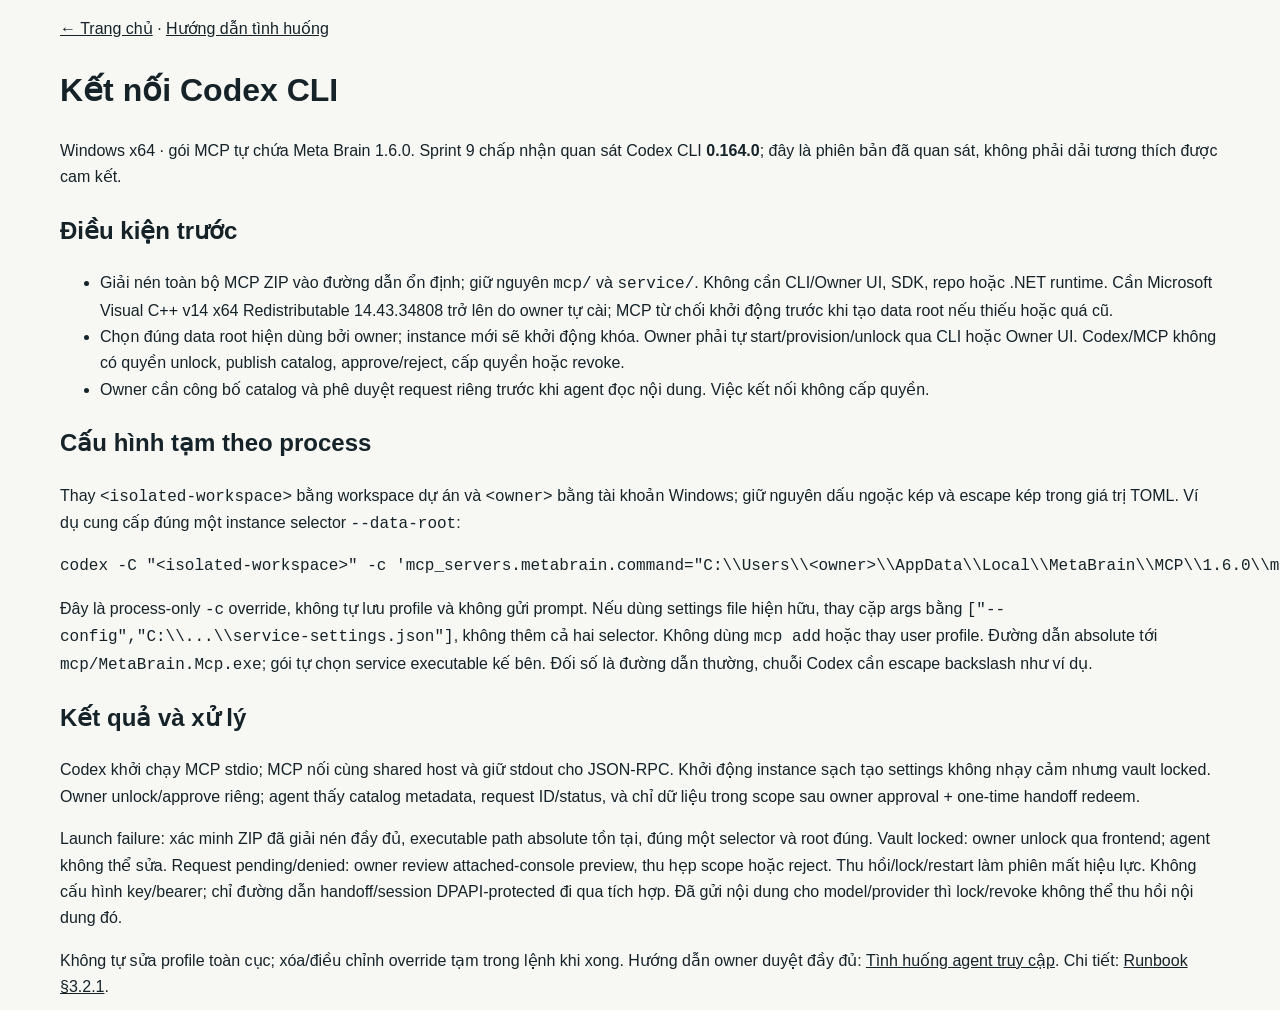
==== commit 812ad243: "chore(site): publish Meta Brain 1.6.0 site" ====
--- a/codex.html
+++ b/codex.html
@@ -1,2 +1,2 @@
 <!doctype html>
-<html lang="vi"><head><meta charset="utf-8"><meta name="viewport" content="width=device-width, initial-scale=1"><meta name="description" content="Kết nối Codex CLI với Meta Brain MCP theo phạm vi dự án."><title>Kết nối Codex CLI — Meta Brain</title><link rel="stylesheet" href="styles.css"></head><body><main class="wrap"><p><a href="index.html">← Trang chủ</a> · <a href="scenarios.html">Hướng dẫn tình huống</a></p><h1>Kết nối Codex CLI</h1><p>Windows x64 · gói MCP tự chứa Meta Brain 1.5.0. Sprint 9 chấp nhận quan sát Codex CLI <b>0.164.0</b>; đây là phiên bản đã quan sát, không phải dải tương thích được cam kết.</p><h2>Điều kiện trước</h2><ul><li>Giải nén toàn bộ MCP ZIP vào đường dẫn ổn định; giữ nguyên <code>mcp/</code> và <code>service/</code>. Không cần CLI/Owner UI, SDK, repo hoặc .NET runtime. Cần Microsoft Visual C++ v14 x64 Redistributable 14.43.34808 trở lên do owner tự cài; MCP từ chối khởi động trước khi tạo data root nếu thiếu hoặc quá cũ.</li><li>Chọn đúng data root hiện dùng bởi owner; instance mới sẽ khởi động khóa. Owner phải tự start/provision/unlock qua CLI hoặc Owner UI. Codex/MCP không có quyền unlock, publish catalog, approve/reject, cấp quyền hoặc revoke.</li><li>Owner cần công bố catalog và phê duyệt request riêng trước khi agent đọc nội dung. Việc kết nối không cấp quyền.</li></ul><h2>Cấu hình tạm theo process</h2><p>Thay <code>&lt;isolated-workspace&gt;</code> bằng workspace dự án và <code>&lt;owner&gt;</code> bằng tài khoản Windows; giữ nguyên dấu ngoặc kép và escape kép trong giá trị TOML. Ví dụ cung cấp đúng một instance selector <code>--data-root</code>:</p><pre><code>codex -C "&lt;isolated-workspace&gt;" -c 'mcp_servers.metabrain.command="C:\\Users\\&lt;owner&gt;\\AppData\\Local\\MetaBrain\\MCP\\1.5.0\\mcp\\MetaBrain.Mcp.exe"' -c 'mcp_servers.metabrain.args=["--data-root","C:\\Users\\&lt;owner&gt;\\AppData\\Local\\MetaBrain\\Data"]'</code></pre><p>Đây là process-only <code>-c</code> override, không tự lưu profile và không gửi prompt. Nếu dùng settings file hiện hữu, thay cặp args bằng <code>["--config","C:\\...\\service-settings.json"]</code>, không thêm cả hai selector. Không dùng <code>mcp add</code> hoặc thay user profile. Đường dẫn absolute tới <code>mcp/MetaBrain.Mcp.exe</code>; gói tự chọn service executable kế bên. Đối số là đường dẫn thường, chuỗi Codex cần escape backslash như ví dụ.</p><h2>Kết quả và xử lý</h2><p>Codex khởi chạy MCP stdio; MCP nối cùng shared host và giữ stdout cho JSON-RPC. Khởi động instance sạch tạo settings không nhạy cảm nhưng vault locked. Owner unlock/approve riêng; agent thấy catalog metadata, request ID/status, và chỉ dữ liệu trong scope sau owner approval + one-time handoff redeem.</p><p>Launch failure: xác minh ZIP đã giải nén đầy đủ, executable path absolute tồn tại, đúng một selector và root đúng. Vault locked: owner unlock qua frontend; agent không thể sửa. Request pending/denied: owner review attached-console preview, thu hẹp scope hoặc reject. Thu hồi/lock/restart làm phiên mất hiệu lực. Không cấu hình key/bearer; chỉ đường dẫn handoff/session DPAPI-protected đi qua tích hợp. Đã gửi nội dung cho model/provider thì lock/revoke không thể thu hồi nội dung đó.</p><p>Không tự sửa profile toàn cục; xóa/điều chỉnh override tạm trong lệnh khi xong. Hướng dẫn owner duyệt đầy đủ: <a href="scenarios.html#sharing">Tình huống agent truy cập</a>. Chi tiết: <a href="operations.html#321-mcp-client-registration-standalone-package-100">Runbook §3.2.1</a>.</p></main></body></html>
+<html lang="vi"><head><meta charset="utf-8"><meta name="viewport" content="width=device-width, initial-scale=1"><meta name="description" content="Kết nối Codex CLI với Meta Brain MCP theo phạm vi dự án."><title>Kết nối Codex CLI — Meta Brain</title><link rel="stylesheet" href="styles.css"></head><body><main class="wrap"><p><a href="index.html">← Trang chủ</a> · <a href="scenarios.html">Hướng dẫn tình huống</a></p><h1>Kết nối Codex CLI</h1><p>Windows x64 · gói MCP tự chứa Meta Brain 1.6.0. Sprint 9 chấp nhận quan sát Codex CLI <b>0.164.0</b>; đây là phiên bản đã quan sát, không phải dải tương thích được cam kết.</p><h2>Điều kiện trước</h2><ul><li>Giải nén toàn bộ MCP ZIP vào đường dẫn ổn định; giữ nguyên <code>mcp/</code> và <code>service/</code>. Không cần CLI/Owner UI, SDK, repo hoặc .NET runtime. Cần Microsoft Visual C++ v14 x64 Redistributable 14.43.34808 trở lên do owner tự cài; MCP từ chối khởi động trước khi tạo data root nếu thiếu hoặc quá cũ.</li><li>Chọn đúng data root hiện dùng bởi owner; instance mới sẽ khởi động khóa. Owner phải tự start/provision/unlock qua CLI hoặc Owner UI. Codex/MCP không có quyền unlock, publish catalog, approve/reject, cấp quyền hoặc revoke.</li><li>Owner cần công bố catalog và phê duyệt request riêng trước khi agent đọc nội dung. Việc kết nối không cấp quyền.</li></ul><h2>Cấu hình tạm theo process</h2><p>Thay <code>&lt;isolated-workspace&gt;</code> bằng workspace dự án và <code>&lt;owner&gt;</code> bằng tài khoản Windows; giữ nguyên dấu ngoặc kép và escape kép trong giá trị TOML. Ví dụ cung cấp đúng một instance selector <code>--data-root</code>:</p><pre><code>codex -C "&lt;isolated-workspace&gt;" -c 'mcp_servers.metabrain.command="C:\\Users\\&lt;owner&gt;\\AppData\\Local\\MetaBrain\\MCP\\1.6.0\\mcp\\MetaBrain.Mcp.exe"' -c 'mcp_servers.metabrain.args=["--data-root","C:\\Users\\&lt;owner&gt;\\AppData\\Local\\MetaBrain\\Data"]'</code></pre><p>Đây là process-only <code>-c</code> override, không tự lưu profile và không gửi prompt. Nếu dùng settings file hiện hữu, thay cặp args bằng <code>["--config","C:\\...\\service-settings.json"]</code>, không thêm cả hai selector. Không dùng <code>mcp add</code> hoặc thay user profile. Đường dẫn absolute tới <code>mcp/MetaBrain.Mcp.exe</code>; gói tự chọn service executable kế bên. Đối số là đường dẫn thường, chuỗi Codex cần escape backslash như ví dụ.</p><h2>Kết quả và xử lý</h2><p>Codex khởi chạy MCP stdio; MCP nối cùng shared host và giữ stdout cho JSON-RPC. Khởi động instance sạch tạo settings không nhạy cảm nhưng vault locked. Owner unlock/approve riêng; agent thấy catalog metadata, request ID/status, và chỉ dữ liệu trong scope sau owner approval + one-time handoff redeem.</p><p>Launch failure: xác minh ZIP đã giải nén đầy đủ, executable path absolute tồn tại, đúng một selector và root đúng. Vault locked: owner unlock qua frontend; agent không thể sửa. Request pending/denied: owner review attached-console preview, thu hẹp scope hoặc reject. Thu hồi/lock/restart làm phiên mất hiệu lực. Không cấu hình key/bearer; chỉ đường dẫn handoff/session DPAPI-protected đi qua tích hợp. Đã gửi nội dung cho model/provider thì lock/revoke không thể thu hồi nội dung đó.</p><p>Không tự sửa profile toàn cục; xóa/điều chỉnh override tạm trong lệnh khi xong. Hướng dẫn owner duyệt đầy đủ: <a href="scenarios.html#sharing">Tình huống agent truy cập</a>. Chi tiết: <a href="operations.html#321-mcp-client-registration-standalone-package-100">Runbook §3.2.1</a>.</p></main></body></html>
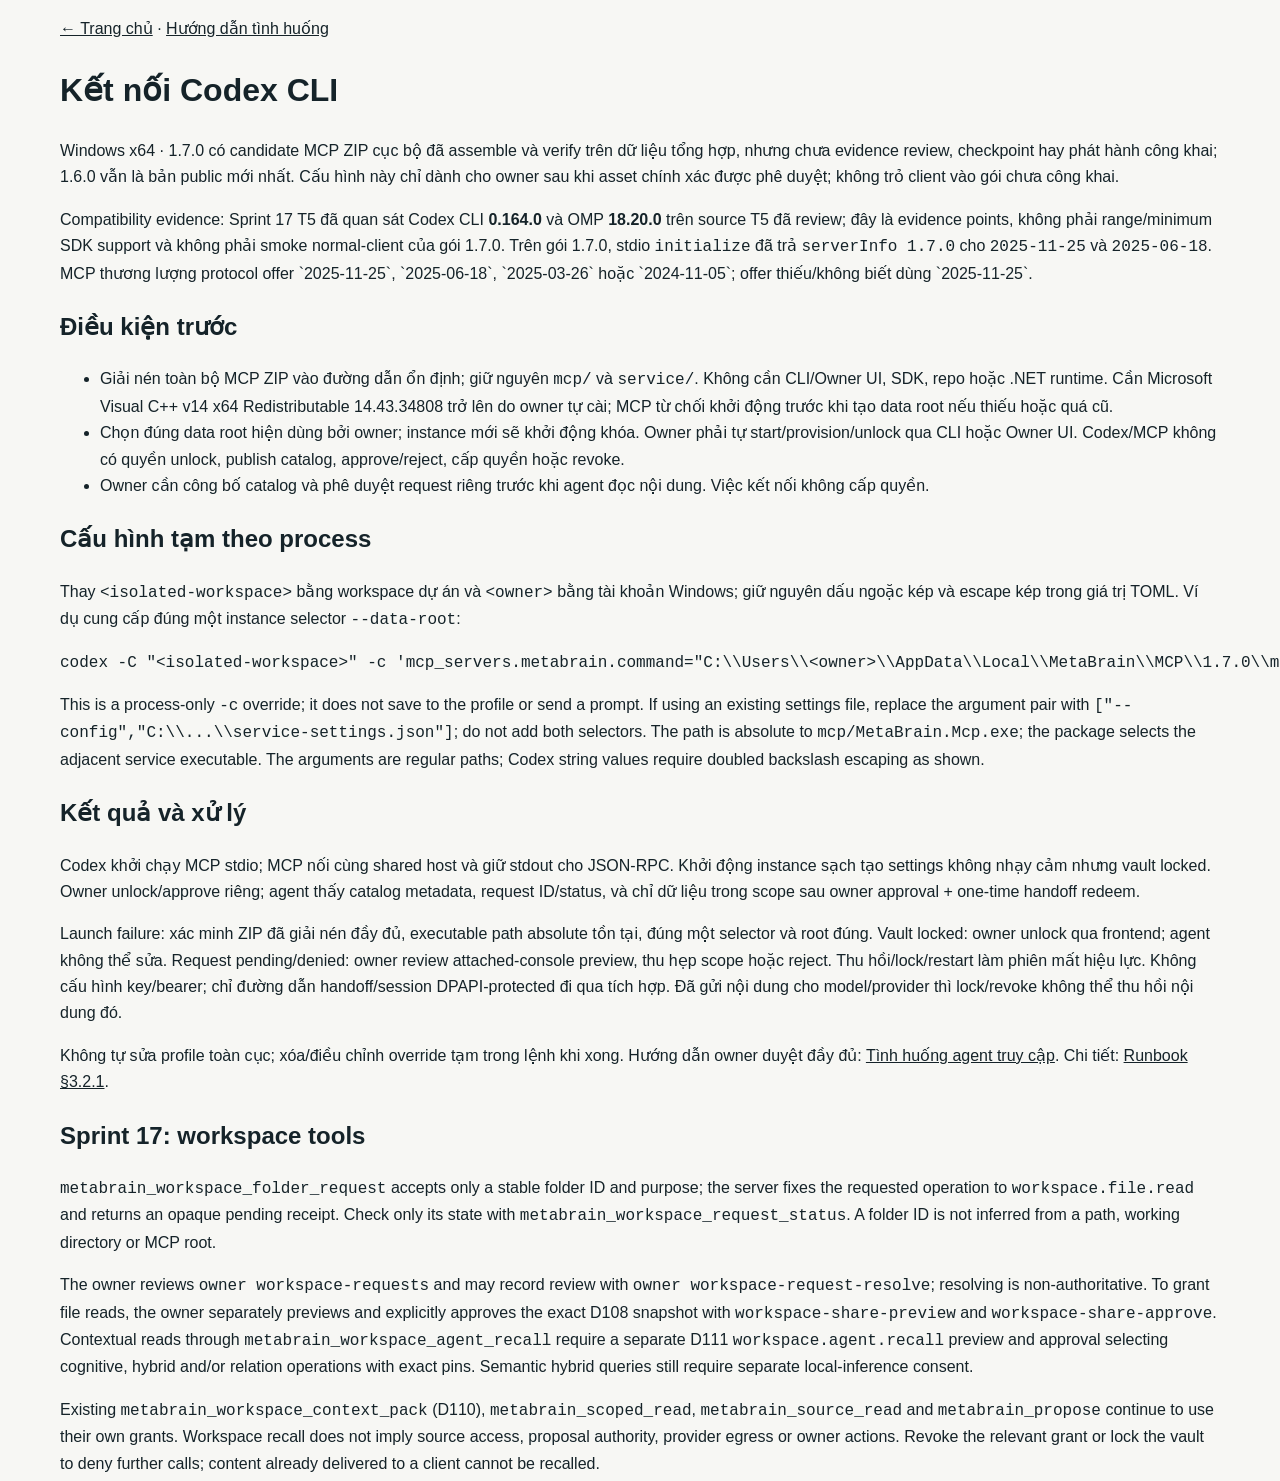
==== commit ebf5f9f9: "chore(site): publish Meta Brain 1.7.0 site" ====
--- a/codex.html
+++ b/codex.html
@@ -1,2 +1,2 @@
 <!doctype html>
-<html lang="vi"><head><meta charset="utf-8"><meta name="viewport" content="width=device-width, initial-scale=1"><meta name="description" content="Kết nối Codex CLI với Meta Brain MCP theo phạm vi dự án."><title>Kết nối Codex CLI — Meta Brain</title><link rel="stylesheet" href="styles.css"></head><body><main class="wrap"><p><a href="index.html">← Trang chủ</a> · <a href="scenarios.html">Hướng dẫn tình huống</a></p><h1>Kết nối Codex CLI</h1><p>Windows x64 · gói MCP tự chứa Meta Brain 1.6.0. Sprint 9 chấp nhận quan sát Codex CLI <b>0.164.0</b>; đây là phiên bản đã quan sát, không phải dải tương thích được cam kết.</p><h2>Điều kiện trước</h2><ul><li>Giải nén toàn bộ MCP ZIP vào đường dẫn ổn định; giữ nguyên <code>mcp/</code> và <code>service/</code>. Không cần CLI/Owner UI, SDK, repo hoặc .NET runtime. Cần Microsoft Visual C++ v14 x64 Redistributable 14.43.34808 trở lên do owner tự cài; MCP từ chối khởi động trước khi tạo data root nếu thiếu hoặc quá cũ.</li><li>Chọn đúng data root hiện dùng bởi owner; instance mới sẽ khởi động khóa. Owner phải tự start/provision/unlock qua CLI hoặc Owner UI. Codex/MCP không có quyền unlock, publish catalog, approve/reject, cấp quyền hoặc revoke.</li><li>Owner cần công bố catalog và phê duyệt request riêng trước khi agent đọc nội dung. Việc kết nối không cấp quyền.</li></ul><h2>Cấu hình tạm theo process</h2><p>Thay <code>&lt;isolated-workspace&gt;</code> bằng workspace dự án và <code>&lt;owner&gt;</code> bằng tài khoản Windows; giữ nguyên dấu ngoặc kép và escape kép trong giá trị TOML. Ví dụ cung cấp đúng một instance selector <code>--data-root</code>:</p><pre><code>codex -C "&lt;isolated-workspace&gt;" -c 'mcp_servers.metabrain.command="C:\\Users\\&lt;owner&gt;\\AppData\\Local\\MetaBrain\\MCP\\1.6.0\\mcp\\MetaBrain.Mcp.exe"' -c 'mcp_servers.metabrain.args=["--data-root","C:\\Users\\&lt;owner&gt;\\AppData\\Local\\MetaBrain\\Data"]'</code></pre><p>Đây là process-only <code>-c</code> override, không tự lưu profile và không gửi prompt. Nếu dùng settings file hiện hữu, thay cặp args bằng <code>["--config","C:\\...\\service-settings.json"]</code>, không thêm cả hai selector. Không dùng <code>mcp add</code> hoặc thay user profile. Đường dẫn absolute tới <code>mcp/MetaBrain.Mcp.exe</code>; gói tự chọn service executable kế bên. Đối số là đường dẫn thường, chuỗi Codex cần escape backslash như ví dụ.</p><h2>Kết quả và xử lý</h2><p>Codex khởi chạy MCP stdio; MCP nối cùng shared host và giữ stdout cho JSON-RPC. Khởi động instance sạch tạo settings không nhạy cảm nhưng vault locked. Owner unlock/approve riêng; agent thấy catalog metadata, request ID/status, và chỉ dữ liệu trong scope sau owner approval + one-time handoff redeem.</p><p>Launch failure: xác minh ZIP đã giải nén đầy đủ, executable path absolute tồn tại, đúng một selector và root đúng. Vault locked: owner unlock qua frontend; agent không thể sửa. Request pending/denied: owner review attached-console preview, thu hẹp scope hoặc reject. Thu hồi/lock/restart làm phiên mất hiệu lực. Không cấu hình key/bearer; chỉ đường dẫn handoff/session DPAPI-protected đi qua tích hợp. Đã gửi nội dung cho model/provider thì lock/revoke không thể thu hồi nội dung đó.</p><p>Không tự sửa profile toàn cục; xóa/điều chỉnh override tạm trong lệnh khi xong. Hướng dẫn owner duyệt đầy đủ: <a href="scenarios.html#sharing">Tình huống agent truy cập</a>. Chi tiết: <a href="operations.html#321-mcp-client-registration-standalone-package-100">Runbook §3.2.1</a>.</p></main></body></html>
+<html lang="vi"><head><meta charset="utf-8"><meta name="viewport" content="width=device-width, initial-scale=1"><meta name="description" content="Kết nối Codex CLI với Meta Brain MCP theo phạm vi dự án."><title>Kết nối Codex CLI — Meta Brain</title><link rel="stylesheet" href="styles.css"></head><body><main class="wrap"><p><a href="index.html">← Trang chủ</a> · <a href="scenarios.html">Hướng dẫn tình huống</a></p><h1>Kết nối Codex CLI</h1><p>Windows x64 · 1.7.0 có candidate MCP ZIP cục bộ đã assemble và verify trên dữ liệu tổng hợp, nhưng chưa evidence review, checkpoint hay phát hành công khai; 1.6.0 vẫn là bản public mới nhất. Cấu hình này chỉ dành cho owner sau khi asset chính xác được phê duyệt; không trỏ client vào gói chưa công khai.</p><p>Compatibility evidence: Sprint 17 T5 đã quan sát Codex CLI <b>0.164.0</b> và OMP <b>18.20.0</b> trên source T5 đã review; đây là evidence points, không phải range/minimum SDK support và không phải smoke normal-client của gói 1.7.0. Trên gói 1.7.0, stdio <code>initialize</code> đã trả <code>serverInfo 1.7.0</code> cho <code>2025-11-25</code> và <code>2025-06-18</code>. MCP thương lượng protocol offer `2025-11-25`, `2025-06-18`, `2025-03-26` hoặc `2024-11-05`; offer thiếu/không biết dùng `2025-11-25`.</p><h2>Điều kiện trước</h2><ul><li>Giải nén toàn bộ MCP ZIP vào đường dẫn ổn định; giữ nguyên <code>mcp/</code> và <code>service/</code>. Không cần CLI/Owner UI, SDK, repo hoặc .NET runtime. Cần Microsoft Visual C++ v14 x64 Redistributable 14.43.34808 trở lên do owner tự cài; MCP từ chối khởi động trước khi tạo data root nếu thiếu hoặc quá cũ.</li><li>Chọn đúng data root hiện dùng bởi owner; instance mới sẽ khởi động khóa. Owner phải tự start/provision/unlock qua CLI hoặc Owner UI. Codex/MCP không có quyền unlock, publish catalog, approve/reject, cấp quyền hoặc revoke.</li><li>Owner cần công bố catalog và phê duyệt request riêng trước khi agent đọc nội dung. Việc kết nối không cấp quyền.</li></ul><h2>Cấu hình tạm theo process</h2><p>Thay <code>&lt;isolated-workspace&gt;</code> bằng workspace dự án và <code>&lt;owner&gt;</code> bằng tài khoản Windows; giữ nguyên dấu ngoặc kép và escape kép trong giá trị TOML. Ví dụ cung cấp đúng một instance selector <code>--data-root</code>:</p><pre><code>codex -C "&lt;isolated-workspace&gt;" -c 'mcp_servers.metabrain.command="C:\\Users\\&lt;owner&gt;\\AppData\\Local\\MetaBrain\\MCP\\1.7.0\\mcp\\MetaBrain.Mcp.exe"' -c 'mcp_servers.metabrain.args=["--data-root","C:\\Users\\&lt;owner&gt;\\AppData\\Local\\MetaBrain\\Data"]'</code></pre><p>This is a process-only <code>-c</code> override; it does not save to the profile or send a prompt. If using an existing settings file, replace the argument pair with <code>["--config","C:\\...\\service-settings.json"]</code>; do not add both selectors. The path is absolute to <code>mcp/MetaBrain.Mcp.exe</code>; the package selects the adjacent service executable. The arguments are regular paths; Codex string values require doubled backslash escaping as shown.</p><h2>Kết quả và xử lý</h2><p>Codex khởi chạy MCP stdio; MCP nối cùng shared host và giữ stdout cho JSON-RPC. Khởi động instance sạch tạo settings không nhạy cảm nhưng vault locked. Owner unlock/approve riêng; agent thấy catalog metadata, request ID/status, và chỉ dữ liệu trong scope sau owner approval + one-time handoff redeem.</p><p>Launch failure: xác minh ZIP đã giải nén đầy đủ, executable path absolute tồn tại, đúng một selector và root đúng. Vault locked: owner unlock qua frontend; agent không thể sửa. Request pending/denied: owner review attached-console preview, thu hẹp scope hoặc reject. Thu hồi/lock/restart làm phiên mất hiệu lực. Không cấu hình key/bearer; chỉ đường dẫn handoff/session DPAPI-protected đi qua tích hợp. Đã gửi nội dung cho model/provider thì lock/revoke không thể thu hồi nội dung đó.</p><p>Không tự sửa profile toàn cục; xóa/điều chỉnh override tạm trong lệnh khi xong. Hướng dẫn owner duyệt đầy đủ: <a href="scenarios.html#sharing">Tình huống agent truy cập</a>. Chi tiết: <a href="operations.html#321-mcp-client-registration-standalone-package-100">Runbook §3.2.1</a>.</p><h2>Sprint 17: workspace tools</h2><p><code>metabrain_workspace_folder_request</code> accepts only a stable folder ID and purpose; the server fixes the requested operation to <code>workspace.file.read</code> and returns an opaque pending receipt. Check only its state with <code>metabrain_workspace_request_status</code>. A folder ID is not inferred from a path, working directory or MCP root.</p><p>The owner reviews <code>owner workspace-requests</code> and may record review with <code>owner workspace-request-resolve</code>; resolving is non-authoritative. To grant file reads, the owner separately previews and explicitly approves the exact D108 snapshot with <code>workspace-share-preview</code> and <code>workspace-share-approve</code>. Contextual reads through <code>metabrain_workspace_agent_recall</code> require a separate D111 <code>workspace.agent.recall</code> preview and approval selecting cognitive, hybrid and/or relation operations with exact pins. Semantic hybrid queries still require separate local-inference consent.</p><p>Existing <code>metabrain_workspace_context_pack</code> (D110), <code>metabrain_scoped_read</code>, <code>metabrain_source_read</code> and <code>metabrain_propose</code> continue to use their own grants. Workspace recall does not imply source access, proposal authority, provider egress or owner actions. Revoke the relevant grant or lock the vault to deny further calls; content already delivered to a client cannot be recalled.</p></main></body></html>
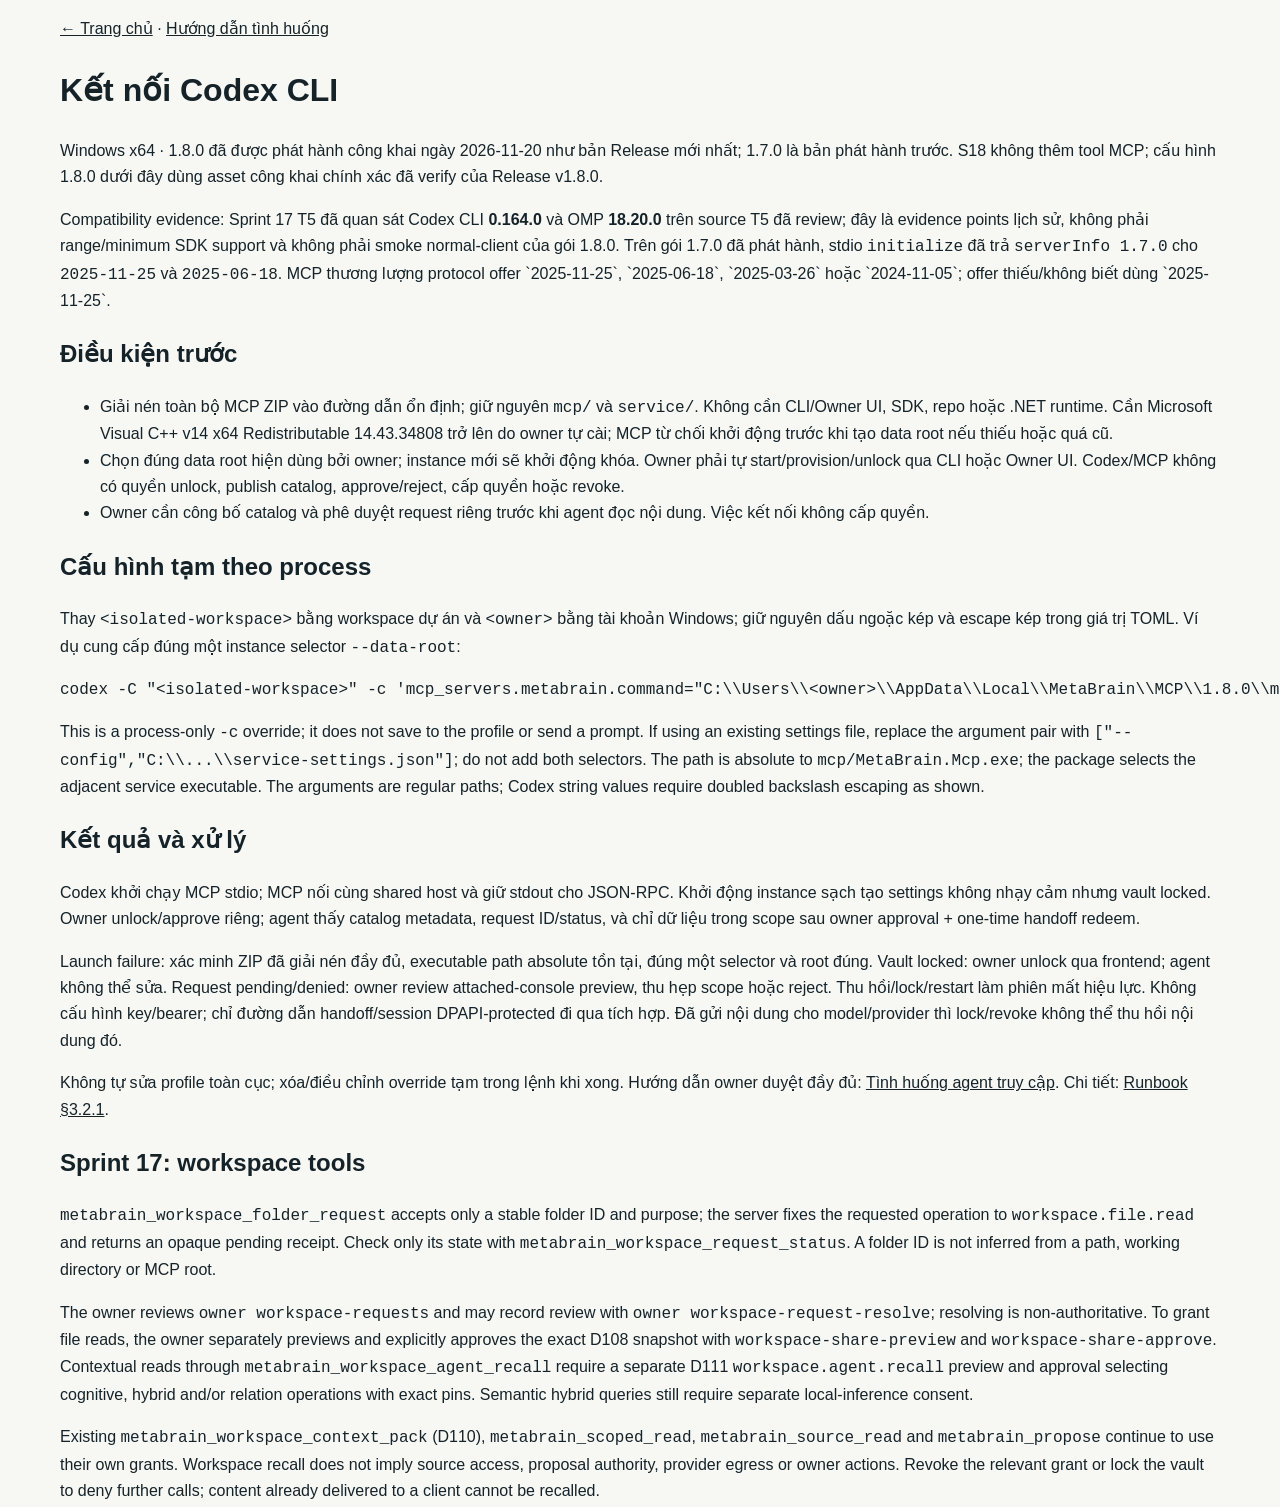
==== commit 7b926f47: "Checkpoint reviewed 1.8.0 public site snapshot Five owned HTML pages only; styles.css and base uncha" ====
--- a/codex.html
+++ b/codex.html
@@ -1,2 +1,2 @@
 <!doctype html>
-<html lang="vi"><head><meta charset="utf-8"><meta name="viewport" content="width=device-width, initial-scale=1"><meta name="description" content="Kết nối Codex CLI với Meta Brain MCP theo phạm vi dự án."><title>Kết nối Codex CLI — Meta Brain</title><link rel="stylesheet" href="styles.css"></head><body><main class="wrap"><p><a href="index.html">← Trang chủ</a> · <a href="scenarios.html">Hướng dẫn tình huống</a></p><h1>Kết nối Codex CLI</h1><p>Windows x64 · 1.7.0 có candidate MCP ZIP cục bộ đã assemble và verify trên dữ liệu tổng hợp, nhưng chưa evidence review, checkpoint hay phát hành công khai; 1.6.0 vẫn là bản public mới nhất. Cấu hình này chỉ dành cho owner sau khi asset chính xác được phê duyệt; không trỏ client vào gói chưa công khai.</p><p>Compatibility evidence: Sprint 17 T5 đã quan sát Codex CLI <b>0.164.0</b> và OMP <b>18.20.0</b> trên source T5 đã review; đây là evidence points, không phải range/minimum SDK support và không phải smoke normal-client của gói 1.7.0. Trên gói 1.7.0, stdio <code>initialize</code> đã trả <code>serverInfo 1.7.0</code> cho <code>2025-11-25</code> và <code>2025-06-18</code>. MCP thương lượng protocol offer `2025-11-25`, `2025-06-18`, `2025-03-26` hoặc `2024-11-05`; offer thiếu/không biết dùng `2025-11-25`.</p><h2>Điều kiện trước</h2><ul><li>Giải nén toàn bộ MCP ZIP vào đường dẫn ổn định; giữ nguyên <code>mcp/</code> và <code>service/</code>. Không cần CLI/Owner UI, SDK, repo hoặc .NET runtime. Cần Microsoft Visual C++ v14 x64 Redistributable 14.43.34808 trở lên do owner tự cài; MCP từ chối khởi động trước khi tạo data root nếu thiếu hoặc quá cũ.</li><li>Chọn đúng data root hiện dùng bởi owner; instance mới sẽ khởi động khóa. Owner phải tự start/provision/unlock qua CLI hoặc Owner UI. Codex/MCP không có quyền unlock, publish catalog, approve/reject, cấp quyền hoặc revoke.</li><li>Owner cần công bố catalog và phê duyệt request riêng trước khi agent đọc nội dung. Việc kết nối không cấp quyền.</li></ul><h2>Cấu hình tạm theo process</h2><p>Thay <code>&lt;isolated-workspace&gt;</code> bằng workspace dự án và <code>&lt;owner&gt;</code> bằng tài khoản Windows; giữ nguyên dấu ngoặc kép và escape kép trong giá trị TOML. Ví dụ cung cấp đúng một instance selector <code>--data-root</code>:</p><pre><code>codex -C "&lt;isolated-workspace&gt;" -c 'mcp_servers.metabrain.command="C:\\Users\\&lt;owner&gt;\\AppData\\Local\\MetaBrain\\MCP\\1.7.0\\mcp\\MetaBrain.Mcp.exe"' -c 'mcp_servers.metabrain.args=["--data-root","C:\\Users\\&lt;owner&gt;\\AppData\\Local\\MetaBrain\\Data"]'</code></pre><p>This is a process-only <code>-c</code> override; it does not save to the profile or send a prompt. If using an existing settings file, replace the argument pair with <code>["--config","C:\\...\\service-settings.json"]</code>; do not add both selectors. The path is absolute to <code>mcp/MetaBrain.Mcp.exe</code>; the package selects the adjacent service executable. The arguments are regular paths; Codex string values require doubled backslash escaping as shown.</p><h2>Kết quả và xử lý</h2><p>Codex khởi chạy MCP stdio; MCP nối cùng shared host và giữ stdout cho JSON-RPC. Khởi động instance sạch tạo settings không nhạy cảm nhưng vault locked. Owner unlock/approve riêng; agent thấy catalog metadata, request ID/status, và chỉ dữ liệu trong scope sau owner approval + one-time handoff redeem.</p><p>Launch failure: xác minh ZIP đã giải nén đầy đủ, executable path absolute tồn tại, đúng một selector và root đúng. Vault locked: owner unlock qua frontend; agent không thể sửa. Request pending/denied: owner review attached-console preview, thu hẹp scope hoặc reject. Thu hồi/lock/restart làm phiên mất hiệu lực. Không cấu hình key/bearer; chỉ đường dẫn handoff/session DPAPI-protected đi qua tích hợp. Đã gửi nội dung cho model/provider thì lock/revoke không thể thu hồi nội dung đó.</p><p>Không tự sửa profile toàn cục; xóa/điều chỉnh override tạm trong lệnh khi xong. Hướng dẫn owner duyệt đầy đủ: <a href="scenarios.html#sharing">Tình huống agent truy cập</a>. Chi tiết: <a href="operations.html#321-mcp-client-registration-standalone-package-100">Runbook §3.2.1</a>.</p><h2>Sprint 17: workspace tools</h2><p><code>metabrain_workspace_folder_request</code> accepts only a stable folder ID and purpose; the server fixes the requested operation to <code>workspace.file.read</code> and returns an opaque pending receipt. Check only its state with <code>metabrain_workspace_request_status</code>. A folder ID is not inferred from a path, working directory or MCP root.</p><p>The owner reviews <code>owner workspace-requests</code> and may record review with <code>owner workspace-request-resolve</code>; resolving is non-authoritative. To grant file reads, the owner separately previews and explicitly approves the exact D108 snapshot with <code>workspace-share-preview</code> and <code>workspace-share-approve</code>. Contextual reads through <code>metabrain_workspace_agent_recall</code> require a separate D111 <code>workspace.agent.recall</code> preview and approval selecting cognitive, hybrid and/or relation operations with exact pins. Semantic hybrid queries still require separate local-inference consent.</p><p>Existing <code>metabrain_workspace_context_pack</code> (D110), <code>metabrain_scoped_read</code>, <code>metabrain_source_read</code> and <code>metabrain_propose</code> continue to use their own grants. Workspace recall does not imply source access, proposal authority, provider egress or owner actions. Revoke the relevant grant or lock the vault to deny further calls; content already delivered to a client cannot be recalled.</p></main></body></html>
+<html lang="vi"><head><meta charset="utf-8"><meta name="viewport" content="width=device-width, initial-scale=1"><meta name="description" content="Kết nối Codex CLI với Meta Brain MCP theo phạm vi dự án."><title>Kết nối Codex CLI — Meta Brain</title><link rel="stylesheet" href="styles.css"></head><body><main class="wrap"><p><a href="index.html">← Trang chủ</a> · <a href="scenarios.html">Hướng dẫn tình huống</a></p><h1>Kết nối Codex CLI</h1><p>Windows x64 · 1.8.0 đã được phát hành công khai ngày 2026-11-20 như bản Release mới nhất; 1.7.0 là bản phát hành trước. S18 không thêm tool MCP; cấu hình 1.8.0 dưới đây dùng asset công khai chính xác đã verify của Release v1.8.0.</p><p>Compatibility evidence: Sprint 17 T5 đã quan sát Codex CLI <b>0.164.0</b> và OMP <b>18.20.0</b> trên source T5 đã review; đây là evidence points lịch sử, không phải range/minimum SDK support và không phải smoke normal-client của gói 1.8.0. Trên gói 1.7.0 đã phát hành, stdio <code>initialize</code> đã trả <code>serverInfo 1.7.0</code> cho <code>2025-11-25</code> và <code>2025-06-18</code>. MCP thương lượng protocol offer `2025-11-25`, `2025-06-18`, `2025-03-26` hoặc `2024-11-05`; offer thiếu/không biết dùng `2025-11-25`.</p><h2>Điều kiện trước</h2><ul><li>Giải nén toàn bộ MCP ZIP vào đường dẫn ổn định; giữ nguyên <code>mcp/</code> và <code>service/</code>. Không cần CLI/Owner UI, SDK, repo hoặc .NET runtime. Cần Microsoft Visual C++ v14 x64 Redistributable 14.43.34808 trở lên do owner tự cài; MCP từ chối khởi động trước khi tạo data root nếu thiếu hoặc quá cũ.</li><li>Chọn đúng data root hiện dùng bởi owner; instance mới sẽ khởi động khóa. Owner phải tự start/provision/unlock qua CLI hoặc Owner UI. Codex/MCP không có quyền unlock, publish catalog, approve/reject, cấp quyền hoặc revoke.</li><li>Owner cần công bố catalog và phê duyệt request riêng trước khi agent đọc nội dung. Việc kết nối không cấp quyền.</li></ul><h2>Cấu hình tạm theo process</h2><p>Thay <code>&lt;isolated-workspace&gt;</code> bằng workspace dự án và <code>&lt;owner&gt;</code> bằng tài khoản Windows; giữ nguyên dấu ngoặc kép và escape kép trong giá trị TOML. Ví dụ cung cấp đúng một instance selector <code>--data-root</code>:</p><pre><code>codex -C "&lt;isolated-workspace&gt;" -c 'mcp_servers.metabrain.command="C:\\Users\\&lt;owner&gt;\\AppData\\Local\\MetaBrain\\MCP\\1.8.0\\mcp\\MetaBrain.Mcp.exe"' -c 'mcp_servers.metabrain.args=["--data-root","C:\\Users\\&lt;owner&gt;\\AppData\\Local\\MetaBrain\\Data"]'</code></pre><p>This is a process-only <code>-c</code> override; it does not save to the profile or send a prompt. If using an existing settings file, replace the argument pair with <code>["--config","C:\\...\\service-settings.json"]</code>; do not add both selectors. The path is absolute to <code>mcp/MetaBrain.Mcp.exe</code>; the package selects the adjacent service executable. The arguments are regular paths; Codex string values require doubled backslash escaping as shown.</p><h2>Kết quả và xử lý</h2><p>Codex khởi chạy MCP stdio; MCP nối cùng shared host và giữ stdout cho JSON-RPC. Khởi động instance sạch tạo settings không nhạy cảm nhưng vault locked. Owner unlock/approve riêng; agent thấy catalog metadata, request ID/status, và chỉ dữ liệu trong scope sau owner approval + one-time handoff redeem.</p><p>Launch failure: xác minh ZIP đã giải nén đầy đủ, executable path absolute tồn tại, đúng một selector và root đúng. Vault locked: owner unlock qua frontend; agent không thể sửa. Request pending/denied: owner review attached-console preview, thu hẹp scope hoặc reject. Thu hồi/lock/restart làm phiên mất hiệu lực. Không cấu hình key/bearer; chỉ đường dẫn handoff/session DPAPI-protected đi qua tích hợp. Đã gửi nội dung cho model/provider thì lock/revoke không thể thu hồi nội dung đó.</p><p>Không tự sửa profile toàn cục; xóa/điều chỉnh override tạm trong lệnh khi xong. Hướng dẫn owner duyệt đầy đủ: <a href="scenarios.html#sharing">Tình huống agent truy cập</a>. Chi tiết: <a href="operations.html#321-mcp-client-registration-standalone-package-100">Runbook §3.2.1</a>.</p><h2>Sprint 17: workspace tools</h2><p><code>metabrain_workspace_folder_request</code> accepts only a stable folder ID and purpose; the server fixes the requested operation to <code>workspace.file.read</code> and returns an opaque pending receipt. Check only its state with <code>metabrain_workspace_request_status</code>. A folder ID is not inferred from a path, working directory or MCP root.</p><p>The owner reviews <code>owner workspace-requests</code> and may record review with <code>owner workspace-request-resolve</code>; resolving is non-authoritative. To grant file reads, the owner separately previews and explicitly approves the exact D108 snapshot with <code>workspace-share-preview</code> and <code>workspace-share-approve</code>. Contextual reads through <code>metabrain_workspace_agent_recall</code> require a separate D111 <code>workspace.agent.recall</code> preview and approval selecting cognitive, hybrid and/or relation operations with exact pins. Semantic hybrid queries still require separate local-inference consent.</p><p>Existing <code>metabrain_workspace_context_pack</code> (D110), <code>metabrain_scoped_read</code>, <code>metabrain_source_read</code> and <code>metabrain_propose</code> continue to use their own grants. Workspace recall does not imply source access, proposal authority, provider egress or owner actions. Revoke the relevant grant or lock the vault to deny further calls; content already delivered to a client cannot be recalled.</p></main></body></html>
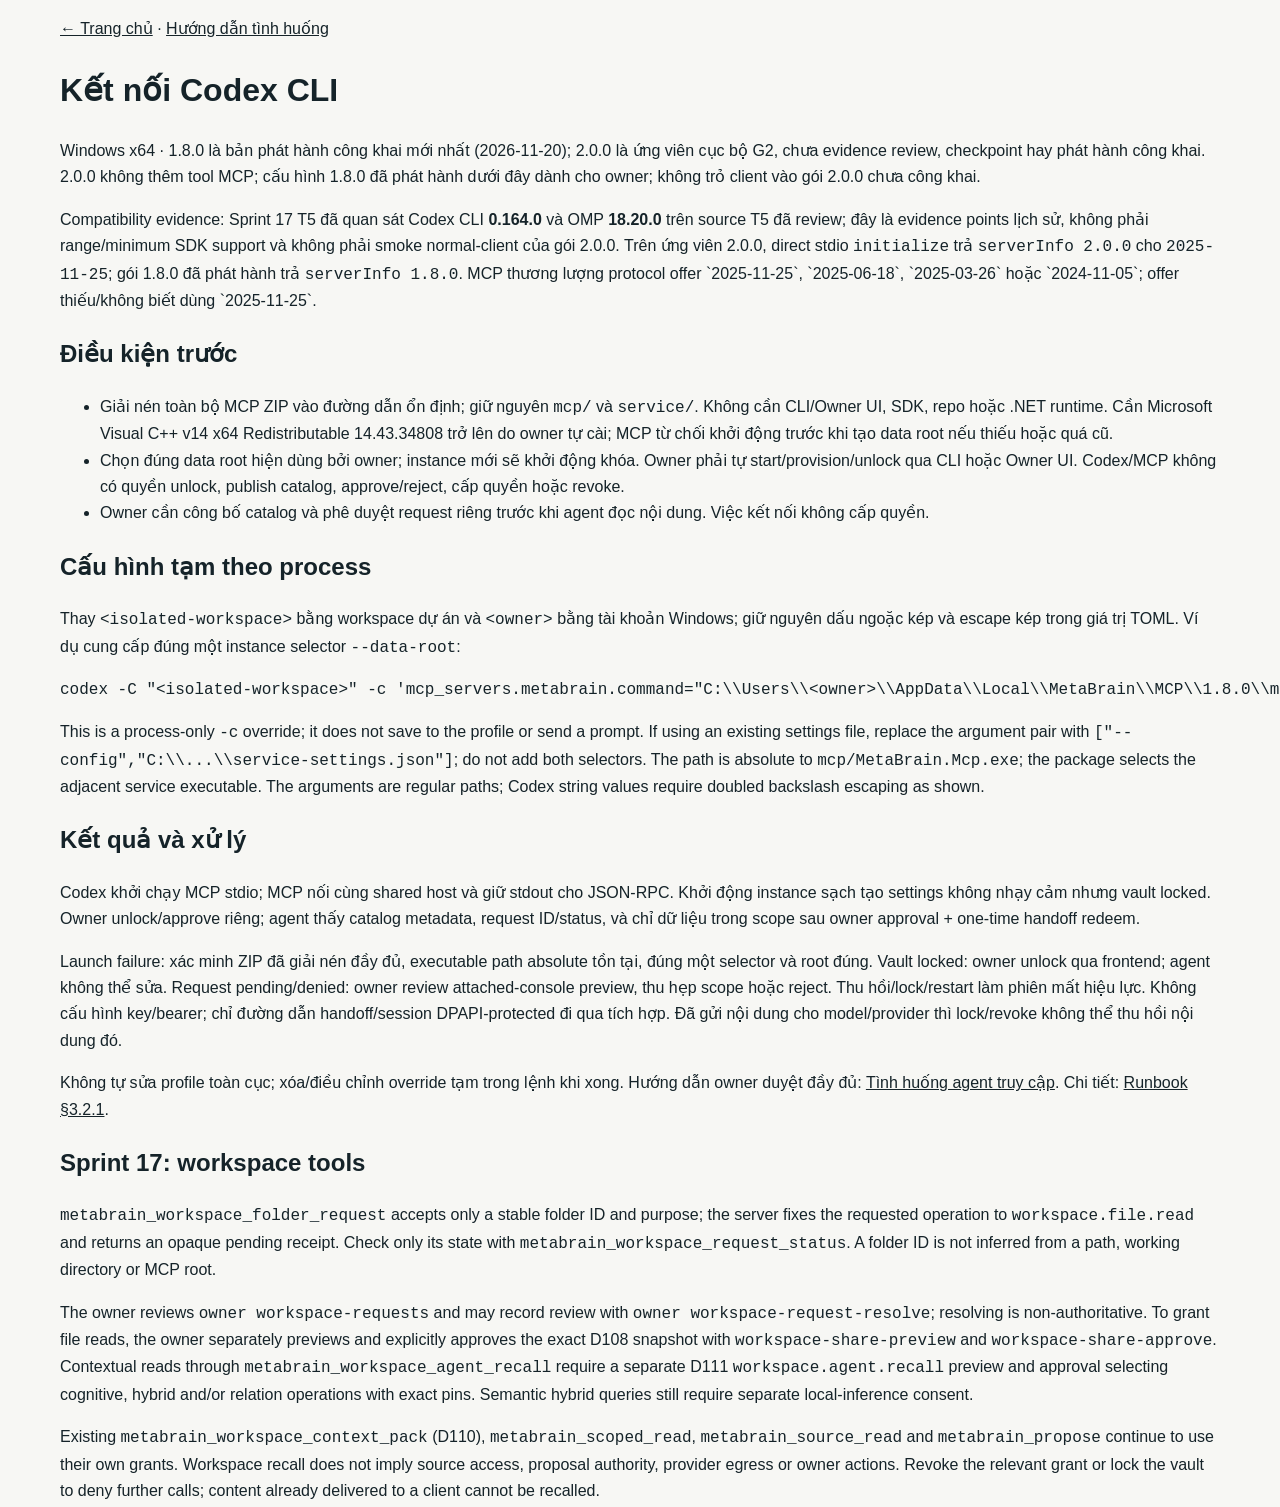
==== commit 68a738ac: "Checkpoint reviewed 2.0.0 public site snapshot - Pages materialization for v2.0.0: 5 HTML pages upda" ====
--- a/codex.html
+++ b/codex.html
@@ -1,2 +1,2 @@
 <!doctype html>
-<html lang="vi"><head><meta charset="utf-8"><meta name="viewport" content="width=device-width, initial-scale=1"><meta name="description" content="Kết nối Codex CLI với Meta Brain MCP theo phạm vi dự án."><title>Kết nối Codex CLI — Meta Brain</title><link rel="stylesheet" href="styles.css"></head><body><main class="wrap"><p><a href="index.html">← Trang chủ</a> · <a href="scenarios.html">Hướng dẫn tình huống</a></p><h1>Kết nối Codex CLI</h1><p>Windows x64 · 1.8.0 đã được phát hành công khai ngày 2026-11-20 như bản Release mới nhất; 1.7.0 là bản phát hành trước. S18 không thêm tool MCP; cấu hình 1.8.0 dưới đây dùng asset công khai chính xác đã verify của Release v1.8.0.</p><p>Compatibility evidence: Sprint 17 T5 đã quan sát Codex CLI <b>0.164.0</b> và OMP <b>18.20.0</b> trên source T5 đã review; đây là evidence points lịch sử, không phải range/minimum SDK support và không phải smoke normal-client của gói 1.8.0. Trên gói 1.7.0 đã phát hành, stdio <code>initialize</code> đã trả <code>serverInfo 1.7.0</code> cho <code>2025-11-25</code> và <code>2025-06-18</code>. MCP thương lượng protocol offer `2025-11-25`, `2025-06-18`, `2025-03-26` hoặc `2024-11-05`; offer thiếu/không biết dùng `2025-11-25`.</p><h2>Điều kiện trước</h2><ul><li>Giải nén toàn bộ MCP ZIP vào đường dẫn ổn định; giữ nguyên <code>mcp/</code> và <code>service/</code>. Không cần CLI/Owner UI, SDK, repo hoặc .NET runtime. Cần Microsoft Visual C++ v14 x64 Redistributable 14.43.34808 trở lên do owner tự cài; MCP từ chối khởi động trước khi tạo data root nếu thiếu hoặc quá cũ.</li><li>Chọn đúng data root hiện dùng bởi owner; instance mới sẽ khởi động khóa. Owner phải tự start/provision/unlock qua CLI hoặc Owner UI. Codex/MCP không có quyền unlock, publish catalog, approve/reject, cấp quyền hoặc revoke.</li><li>Owner cần công bố catalog và phê duyệt request riêng trước khi agent đọc nội dung. Việc kết nối không cấp quyền.</li></ul><h2>Cấu hình tạm theo process</h2><p>Thay <code>&lt;isolated-workspace&gt;</code> bằng workspace dự án và <code>&lt;owner&gt;</code> bằng tài khoản Windows; giữ nguyên dấu ngoặc kép và escape kép trong giá trị TOML. Ví dụ cung cấp đúng một instance selector <code>--data-root</code>:</p><pre><code>codex -C "&lt;isolated-workspace&gt;" -c 'mcp_servers.metabrain.command="C:\\Users\\&lt;owner&gt;\\AppData\\Local\\MetaBrain\\MCP\\1.8.0\\mcp\\MetaBrain.Mcp.exe"' -c 'mcp_servers.metabrain.args=["--data-root","C:\\Users\\&lt;owner&gt;\\AppData\\Local\\MetaBrain\\Data"]'</code></pre><p>This is a process-only <code>-c</code> override; it does not save to the profile or send a prompt. If using an existing settings file, replace the argument pair with <code>["--config","C:\\...\\service-settings.json"]</code>; do not add both selectors. The path is absolute to <code>mcp/MetaBrain.Mcp.exe</code>; the package selects the adjacent service executable. The arguments are regular paths; Codex string values require doubled backslash escaping as shown.</p><h2>Kết quả và xử lý</h2><p>Codex khởi chạy MCP stdio; MCP nối cùng shared host và giữ stdout cho JSON-RPC. Khởi động instance sạch tạo settings không nhạy cảm nhưng vault locked. Owner unlock/approve riêng; agent thấy catalog metadata, request ID/status, và chỉ dữ liệu trong scope sau owner approval + one-time handoff redeem.</p><p>Launch failure: xác minh ZIP đã giải nén đầy đủ, executable path absolute tồn tại, đúng một selector và root đúng. Vault locked: owner unlock qua frontend; agent không thể sửa. Request pending/denied: owner review attached-console preview, thu hẹp scope hoặc reject. Thu hồi/lock/restart làm phiên mất hiệu lực. Không cấu hình key/bearer; chỉ đường dẫn handoff/session DPAPI-protected đi qua tích hợp. Đã gửi nội dung cho model/provider thì lock/revoke không thể thu hồi nội dung đó.</p><p>Không tự sửa profile toàn cục; xóa/điều chỉnh override tạm trong lệnh khi xong. Hướng dẫn owner duyệt đầy đủ: <a href="scenarios.html#sharing">Tình huống agent truy cập</a>. Chi tiết: <a href="operations.html#321-mcp-client-registration-standalone-package-100">Runbook §3.2.1</a>.</p><h2>Sprint 17: workspace tools</h2><p><code>metabrain_workspace_folder_request</code> accepts only a stable folder ID and purpose; the server fixes the requested operation to <code>workspace.file.read</code> and returns an opaque pending receipt. Check only its state with <code>metabrain_workspace_request_status</code>. A folder ID is not inferred from a path, working directory or MCP root.</p><p>The owner reviews <code>owner workspace-requests</code> and may record review with <code>owner workspace-request-resolve</code>; resolving is non-authoritative. To grant file reads, the owner separately previews and explicitly approves the exact D108 snapshot with <code>workspace-share-preview</code> and <code>workspace-share-approve</code>. Contextual reads through <code>metabrain_workspace_agent_recall</code> require a separate D111 <code>workspace.agent.recall</code> preview and approval selecting cognitive, hybrid and/or relation operations with exact pins. Semantic hybrid queries still require separate local-inference consent.</p><p>Existing <code>metabrain_workspace_context_pack</code> (D110), <code>metabrain_scoped_read</code>, <code>metabrain_source_read</code> and <code>metabrain_propose</code> continue to use their own grants. Workspace recall does not imply source access, proposal authority, provider egress or owner actions. Revoke the relevant grant or lock the vault to deny further calls; content already delivered to a client cannot be recalled.</p></main></body></html>
+<html lang="vi"><head><meta charset="utf-8"><meta name="viewport" content="width=device-width, initial-scale=1"><meta name="description" content="Kết nối Codex CLI với Meta Brain MCP theo phạm vi dự án."><title>Kết nối Codex CLI — Meta Brain</title><link rel="stylesheet" href="styles.css"></head><body><main class="wrap"><p><a href="index.html">← Trang chủ</a> · <a href="scenarios.html">Hướng dẫn tình huống</a></p><h1>Kết nối Codex CLI</h1><p>Windows x64 · 1.8.0 là bản phát hành công khai mới nhất (2026-11-20); 2.0.0 là ứng viên cục bộ G2, chưa evidence review, checkpoint hay phát hành công khai. 2.0.0 không thêm tool MCP; cấu hình 1.8.0 đã phát hành dưới đây dành cho owner; không trỏ client vào gói 2.0.0 chưa công khai.</p><p>Compatibility evidence: Sprint 17 T5 đã quan sát Codex CLI <b>0.164.0</b> và OMP <b>18.20.0</b> trên source T5 đã review; đây là evidence points lịch sử, không phải range/minimum SDK support và không phải smoke normal-client của gói 2.0.0. Trên ứng viên 2.0.0, direct stdio <code>initialize</code> trả <code>serverInfo 2.0.0</code> cho <code>2025-11-25</code>; gói 1.8.0 đã phát hành trả <code>serverInfo 1.8.0</code>. MCP thương lượng protocol offer `2025-11-25`, `2025-06-18`, `2025-03-26` hoặc `2024-11-05`; offer thiếu/không biết dùng `2025-11-25`.</p><h2>Điều kiện trước</h2><ul><li>Giải nén toàn bộ MCP ZIP vào đường dẫn ổn định; giữ nguyên <code>mcp/</code> và <code>service/</code>. Không cần CLI/Owner UI, SDK, repo hoặc .NET runtime. Cần Microsoft Visual C++ v14 x64 Redistributable 14.43.34808 trở lên do owner tự cài; MCP từ chối khởi động trước khi tạo data root nếu thiếu hoặc quá cũ.</li><li>Chọn đúng data root hiện dùng bởi owner; instance mới sẽ khởi động khóa. Owner phải tự start/provision/unlock qua CLI hoặc Owner UI. Codex/MCP không có quyền unlock, publish catalog, approve/reject, cấp quyền hoặc revoke.</li><li>Owner cần công bố catalog và phê duyệt request riêng trước khi agent đọc nội dung. Việc kết nối không cấp quyền.</li></ul><h2>Cấu hình tạm theo process</h2><p>Thay <code>&lt;isolated-workspace&gt;</code> bằng workspace dự án và <code>&lt;owner&gt;</code> bằng tài khoản Windows; giữ nguyên dấu ngoặc kép và escape kép trong giá trị TOML. Ví dụ cung cấp đúng một instance selector <code>--data-root</code>:</p><pre><code>codex -C "&lt;isolated-workspace&gt;" -c 'mcp_servers.metabrain.command="C:\\Users\\&lt;owner&gt;\\AppData\\Local\\MetaBrain\\MCP\\1.8.0\\mcp\\MetaBrain.Mcp.exe"' -c 'mcp_servers.metabrain.args=["--data-root","C:\\Users\\&lt;owner&gt;\\AppData\\Local\\MetaBrain\\Data"]'</code></pre><p>This is a process-only <code>-c</code> override; it does not save to the profile or send a prompt. If using an existing settings file, replace the argument pair with <code>["--config","C:\\...\\service-settings.json"]</code>; do not add both selectors. The path is absolute to <code>mcp/MetaBrain.Mcp.exe</code>; the package selects the adjacent service executable. The arguments are regular paths; Codex string values require doubled backslash escaping as shown.</p><h2>Kết quả và xử lý</h2><p>Codex khởi chạy MCP stdio; MCP nối cùng shared host và giữ stdout cho JSON-RPC. Khởi động instance sạch tạo settings không nhạy cảm nhưng vault locked. Owner unlock/approve riêng; agent thấy catalog metadata, request ID/status, và chỉ dữ liệu trong scope sau owner approval + one-time handoff redeem.</p><p>Launch failure: xác minh ZIP đã giải nén đầy đủ, executable path absolute tồn tại, đúng một selector và root đúng. Vault locked: owner unlock qua frontend; agent không thể sửa. Request pending/denied: owner review attached-console preview, thu hẹp scope hoặc reject. Thu hồi/lock/restart làm phiên mất hiệu lực. Không cấu hình key/bearer; chỉ đường dẫn handoff/session DPAPI-protected đi qua tích hợp. Đã gửi nội dung cho model/provider thì lock/revoke không thể thu hồi nội dung đó.</p><p>Không tự sửa profile toàn cục; xóa/điều chỉnh override tạm trong lệnh khi xong. Hướng dẫn owner duyệt đầy đủ: <a href="scenarios.html#sharing">Tình huống agent truy cập</a>. Chi tiết: <a href="operations.html#321-mcp-client-registration-standalone-package-100">Runbook §3.2.1</a>.</p><h2>Sprint 17: workspace tools</h2><p><code>metabrain_workspace_folder_request</code> accepts only a stable folder ID and purpose; the server fixes the requested operation to <code>workspace.file.read</code> and returns an opaque pending receipt. Check only its state with <code>metabrain_workspace_request_status</code>. A folder ID is not inferred from a path, working directory or MCP root.</p><p>The owner reviews <code>owner workspace-requests</code> and may record review with <code>owner workspace-request-resolve</code>; resolving is non-authoritative. To grant file reads, the owner separately previews and explicitly approves the exact D108 snapshot with <code>workspace-share-preview</code> and <code>workspace-share-approve</code>. Contextual reads through <code>metabrain_workspace_agent_recall</code> require a separate D111 <code>workspace.agent.recall</code> preview and approval selecting cognitive, hybrid and/or relation operations with exact pins. Semantic hybrid queries still require separate local-inference consent.</p><p>Existing <code>metabrain_workspace_context_pack</code> (D110), <code>metabrain_scoped_read</code>, <code>metabrain_source_read</code> and <code>metabrain_propose</code> continue to use their own grants. Workspace recall does not imply source access, proposal authority, provider egress or owner actions. Revoke the relevant grant or lock the vault to deny further calls; content already delivered to a client cannot be recalled.</p></main></body></html>
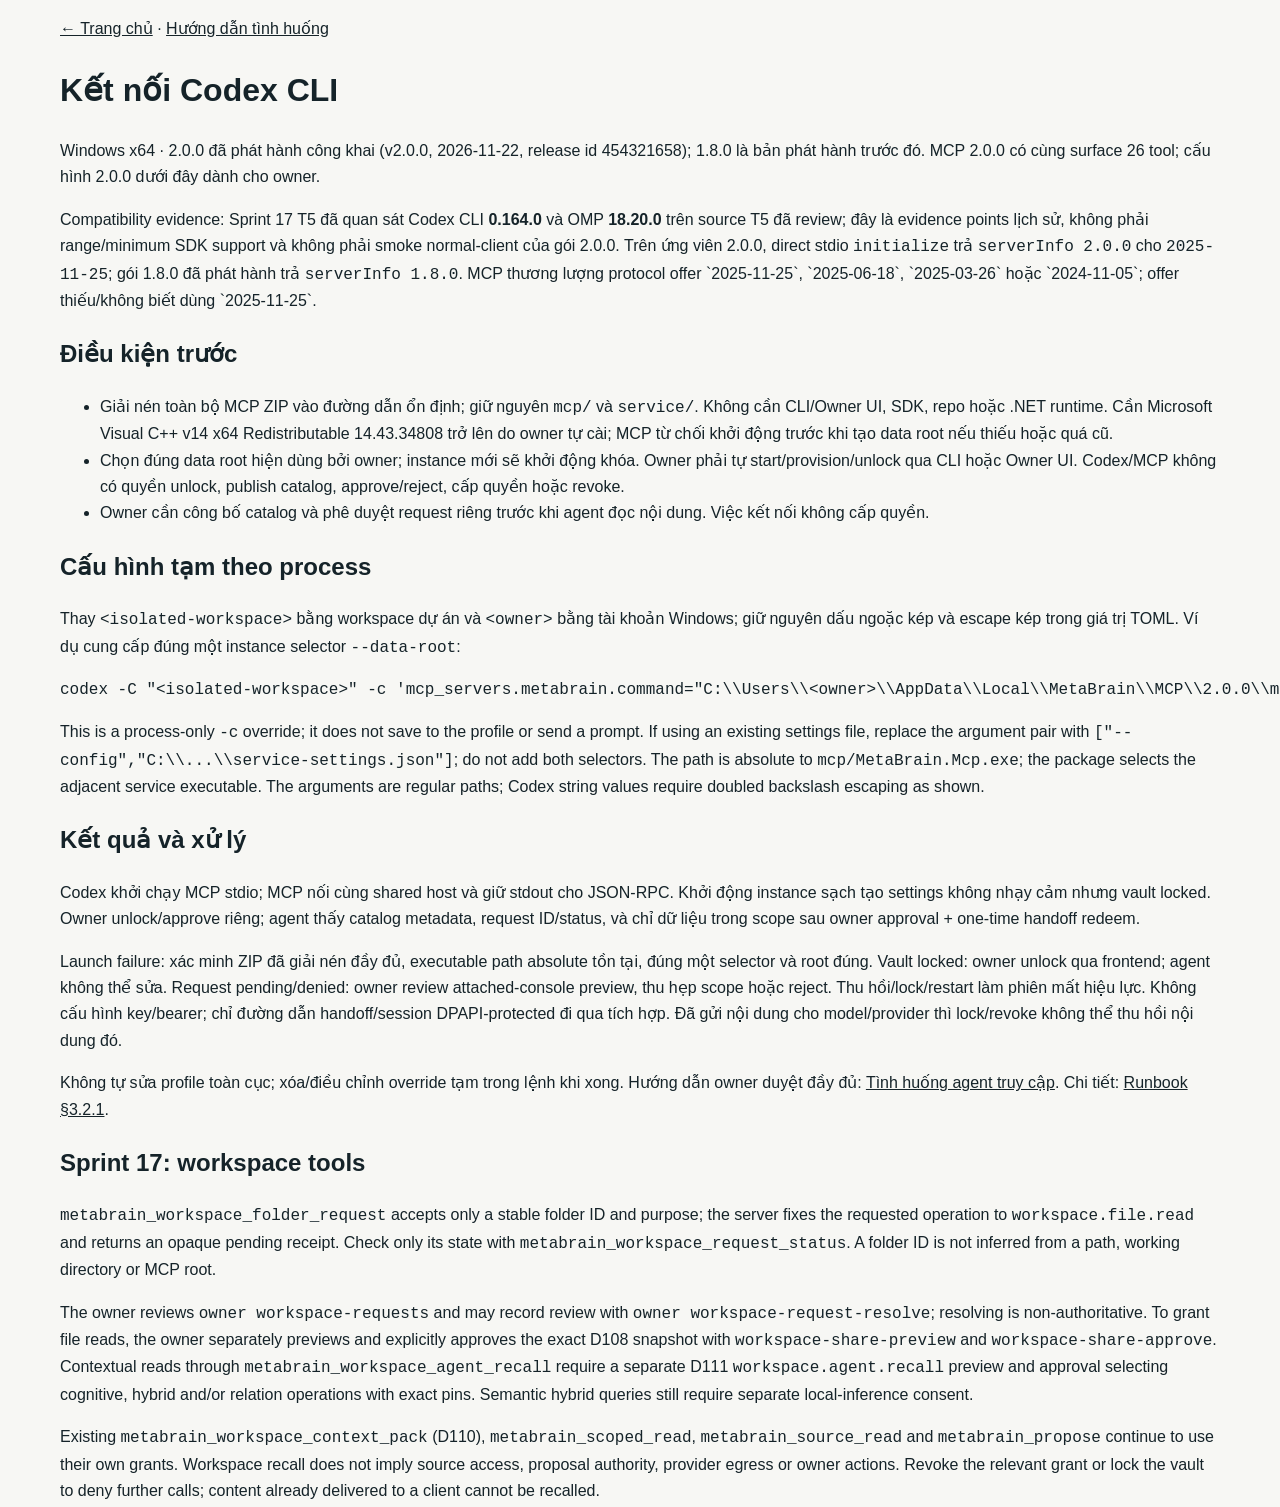
==== commit b72e2086: "Checkpoint reviewed final docs 2.0.0 public site snapshot - Commit only the five reviewed HTML pages" ====
--- a/codex.html
+++ b/codex.html
@@ -1,2 +1,2 @@
-<!doctype html>
-<html lang="vi"><head><meta charset="utf-8"><meta name="viewport" content="width=device-width, initial-scale=1"><meta name="description" content="Kết nối Codex CLI với Meta Brain MCP theo phạm vi dự án."><title>Kết nối Codex CLI — Meta Brain</title><link rel="stylesheet" href="styles.css"></head><body><main class="wrap"><p><a href="index.html">← Trang chủ</a> · <a href="scenarios.html">Hướng dẫn tình huống</a></p><h1>Kết nối Codex CLI</h1><p>Windows x64 · 1.8.0 là bản phát hành công khai mới nhất (2026-11-20); 2.0.0 là ứng viên cục bộ G2, chưa evidence review, checkpoint hay phát hành công khai. 2.0.0 không thêm tool MCP; cấu hình 1.8.0 đã phát hành dưới đây dành cho owner; không trỏ client vào gói 2.0.0 chưa công khai.</p><p>Compatibility evidence: Sprint 17 T5 đã quan sát Codex CLI <b>0.164.0</b> và OMP <b>18.20.0</b> trên source T5 đã review; đây là evidence points lịch sử, không phải range/minimum SDK support và không phải smoke normal-client của gói 2.0.0. Trên ứng viên 2.0.0, direct stdio <code>initialize</code> trả <code>serverInfo 2.0.0</code> cho <code>2025-11-25</code>; gói 1.8.0 đã phát hành trả <code>serverInfo 1.8.0</code>. MCP thương lượng protocol offer `2025-11-25`, `2025-06-18`, `2025-03-26` hoặc `2024-11-05`; offer thiếu/không biết dùng `2025-11-25`.</p><h2>Điều kiện trước</h2><ul><li>Giải nén toàn bộ MCP ZIP vào đường dẫn ổn định; giữ nguyên <code>mcp/</code> và <code>service/</code>. Không cần CLI/Owner UI, SDK, repo hoặc .NET runtime. Cần Microsoft Visual C++ v14 x64 Redistributable 14.43.34808 trở lên do owner tự cài; MCP từ chối khởi động trước khi tạo data root nếu thiếu hoặc quá cũ.</li><li>Chọn đúng data root hiện dùng bởi owner; instance mới sẽ khởi động khóa. Owner phải tự start/provision/unlock qua CLI hoặc Owner UI. Codex/MCP không có quyền unlock, publish catalog, approve/reject, cấp quyền hoặc revoke.</li><li>Owner cần công bố catalog và phê duyệt request riêng trước khi agent đọc nội dung. Việc kết nối không cấp quyền.</li></ul><h2>Cấu hình tạm theo process</h2><p>Thay <code>&lt;isolated-workspace&gt;</code> bằng workspace dự án và <code>&lt;owner&gt;</code> bằng tài khoản Windows; giữ nguyên dấu ngoặc kép và escape kép trong giá trị TOML. Ví dụ cung cấp đúng một instance selector <code>--data-root</code>:</p><pre><code>codex -C "&lt;isolated-workspace&gt;" -c 'mcp_servers.metabrain.command="C:\\Users\\&lt;owner&gt;\\AppData\\Local\\MetaBrain\\MCP\\1.8.0\\mcp\\MetaBrain.Mcp.exe"' -c 'mcp_servers.metabrain.args=["--data-root","C:\\Users\\&lt;owner&gt;\\AppData\\Local\\MetaBrain\\Data"]'</code></pre><p>This is a process-only <code>-c</code> override; it does not save to the profile or send a prompt. If using an existing settings file, replace the argument pair with <code>["--config","C:\\...\\service-settings.json"]</code>; do not add both selectors. The path is absolute to <code>mcp/MetaBrain.Mcp.exe</code>; the package selects the adjacent service executable. The arguments are regular paths; Codex string values require doubled backslash escaping as shown.</p><h2>Kết quả và xử lý</h2><p>Codex khởi chạy MCP stdio; MCP nối cùng shared host và giữ stdout cho JSON-RPC. Khởi động instance sạch tạo settings không nhạy cảm nhưng vault locked. Owner unlock/approve riêng; agent thấy catalog metadata, request ID/status, và chỉ dữ liệu trong scope sau owner approval + one-time handoff redeem.</p><p>Launch failure: xác minh ZIP đã giải nén đầy đủ, executable path absolute tồn tại, đúng một selector và root đúng. Vault locked: owner unlock qua frontend; agent không thể sửa. Request pending/denied: owner review attached-console preview, thu hẹp scope hoặc reject. Thu hồi/lock/restart làm phiên mất hiệu lực. Không cấu hình key/bearer; chỉ đường dẫn handoff/session DPAPI-protected đi qua tích hợp. Đã gửi nội dung cho model/provider thì lock/revoke không thể thu hồi nội dung đó.</p><p>Không tự sửa profile toàn cục; xóa/điều chỉnh override tạm trong lệnh khi xong. Hướng dẫn owner duyệt đầy đủ: <a href="scenarios.html#sharing">Tình huống agent truy cập</a>. Chi tiết: <a href="operations.html#321-mcp-client-registration-standalone-package-100">Runbook §3.2.1</a>.</p><h2>Sprint 17: workspace tools</h2><p><code>metabrain_workspace_folder_request</code> accepts only a stable folder ID and purpose; the server fixes the requested operation to <code>workspace.file.read</code> and returns an opaque pending receipt. Check only its state with <code>metabrain_workspace_request_status</code>. A folder ID is not inferred from a path, working directory or MCP root.</p><p>The owner reviews <code>owner workspace-requests</code> and may record review with <code>owner workspace-request-resolve</code>; resolving is non-authoritative. To grant file reads, the owner separately previews and explicitly approves the exact D108 snapshot with <code>workspace-share-preview</code> and <code>workspace-share-approve</code>. Contextual reads through <code>metabrain_workspace_agent_recall</code> require a separate D111 <code>workspace.agent.recall</code> preview and approval selecting cognitive, hybrid and/or relation operations with exact pins. Semantic hybrid queries still require separate local-inference consent.</p><p>Existing <code>metabrain_workspace_context_pack</code> (D110), <code>metabrain_scoped_read</code>, <code>metabrain_source_read</code> and <code>metabrain_propose</code> continue to use their own grants. Workspace recall does not imply source access, proposal authority, provider egress or owner actions. Revoke the relevant grant or lock the vault to deny further calls; content already delivered to a client cannot be recalled.</p></main></body></html>
+<!doctype html>
+<html lang="vi"><head><meta charset="utf-8"><meta name="viewport" content="width=device-width, initial-scale=1"><meta name="description" content="Kết nối Codex CLI với Meta Brain MCP theo phạm vi dự án."><title>Kết nối Codex CLI — Meta Brain</title><link rel="stylesheet" href="styles.css"></head><body><main class="wrap"><p><a href="index.html">← Trang chủ</a> · <a href="scenarios.html">Hướng dẫn tình huống</a></p><h1>Kết nối Codex CLI</h1><p>Windows x64 · 2.0.0 đã phát hành công khai (v2.0.0, 2026-11-22, release id 454321658); 1.8.0 là bản phát hành trước đó. MCP 2.0.0 có cùng surface 26 tool; cấu hình 2.0.0 dưới đây dành cho owner.</p><p>Compatibility evidence: Sprint 17 T5 đã quan sát Codex CLI <b>0.164.0</b> và OMP <b>18.20.0</b> trên source T5 đã review; đây là evidence points lịch sử, không phải range/minimum SDK support và không phải smoke normal-client của gói 2.0.0. Trên ứng viên 2.0.0, direct stdio <code>initialize</code> trả <code>serverInfo 2.0.0</code> cho <code>2025-11-25</code>; gói 1.8.0 đã phát hành trả <code>serverInfo 1.8.0</code>. MCP thương lượng protocol offer `2025-11-25`, `2025-06-18`, `2025-03-26` hoặc `2024-11-05`; offer thiếu/không biết dùng `2025-11-25`.</p><h2>Điều kiện trước</h2><ul><li>Giải nén toàn bộ MCP ZIP vào đường dẫn ổn định; giữ nguyên <code>mcp/</code> và <code>service/</code>. Không cần CLI/Owner UI, SDK, repo hoặc .NET runtime. Cần Microsoft Visual C++ v14 x64 Redistributable 14.43.34808 trở lên do owner tự cài; MCP từ chối khởi động trước khi tạo data root nếu thiếu hoặc quá cũ.</li><li>Chọn đúng data root hiện dùng bởi owner; instance mới sẽ khởi động khóa. Owner phải tự start/provision/unlock qua CLI hoặc Owner UI. Codex/MCP không có quyền unlock, publish catalog, approve/reject, cấp quyền hoặc revoke.</li><li>Owner cần công bố catalog và phê duyệt request riêng trước khi agent đọc nội dung. Việc kết nối không cấp quyền.</li></ul><h2>Cấu hình tạm theo process</h2><p>Thay <code>&lt;isolated-workspace&gt;</code> bằng workspace dự án và <code>&lt;owner&gt;</code> bằng tài khoản Windows; giữ nguyên dấu ngoặc kép và escape kép trong giá trị TOML. Ví dụ cung cấp đúng một instance selector <code>--data-root</code>:</p><pre><code>codex -C "&lt;isolated-workspace&gt;" -c 'mcp_servers.metabrain.command="C:\\Users\\&lt;owner&gt;\\AppData\\Local\\MetaBrain\\MCP\\2.0.0\\mcp\\MetaBrain.Mcp.exe"' -c 'mcp_servers.metabrain.args=["--data-root","C:\\Users\\&lt;owner&gt;\\AppData\\Local\\MetaBrain\\Data"]'</code></pre><p>This is a process-only <code>-c</code> override; it does not save to the profile or send a prompt. If using an existing settings file, replace the argument pair with <code>["--config","C:\\...\\service-settings.json"]</code>; do not add both selectors. The path is absolute to <code>mcp/MetaBrain.Mcp.exe</code>; the package selects the adjacent service executable. The arguments are regular paths; Codex string values require doubled backslash escaping as shown.</p><h2>Kết quả và xử lý</h2><p>Codex khởi chạy MCP stdio; MCP nối cùng shared host và giữ stdout cho JSON-RPC. Khởi động instance sạch tạo settings không nhạy cảm nhưng vault locked. Owner unlock/approve riêng; agent thấy catalog metadata, request ID/status, và chỉ dữ liệu trong scope sau owner approval + one-time handoff redeem.</p><p>Launch failure: xác minh ZIP đã giải nén đầy đủ, executable path absolute tồn tại, đúng một selector và root đúng. Vault locked: owner unlock qua frontend; agent không thể sửa. Request pending/denied: owner review attached-console preview, thu hẹp scope hoặc reject. Thu hồi/lock/restart làm phiên mất hiệu lực. Không cấu hình key/bearer; chỉ đường dẫn handoff/session DPAPI-protected đi qua tích hợp. Đã gửi nội dung cho model/provider thì lock/revoke không thể thu hồi nội dung đó.</p><p>Không tự sửa profile toàn cục; xóa/điều chỉnh override tạm trong lệnh khi xong. Hướng dẫn owner duyệt đầy đủ: <a href="scenarios.html#sharing">Tình huống agent truy cập</a>. Chi tiết: <a href="operations.html#321-mcp-client-registration-standalone-package-100">Runbook §3.2.1</a>.</p><h2>Sprint 17: workspace tools</h2><p><code>metabrain_workspace_folder_request</code> accepts only a stable folder ID and purpose; the server fixes the requested operation to <code>workspace.file.read</code> and returns an opaque pending receipt. Check only its state with <code>metabrain_workspace_request_status</code>. A folder ID is not inferred from a path, working directory or MCP root.</p><p>The owner reviews <code>owner workspace-requests</code> and may record review with <code>owner workspace-request-resolve</code>; resolving is non-authoritative. To grant file reads, the owner separately previews and explicitly approves the exact D108 snapshot with <code>workspace-share-preview</code> and <code>workspace-share-approve</code>. Contextual reads through <code>metabrain_workspace_agent_recall</code> require a separate D111 <code>workspace.agent.recall</code> preview and approval selecting cognitive, hybrid and/or relation operations with exact pins. Semantic hybrid queries still require separate local-inference consent.</p><p>Existing <code>metabrain_workspace_context_pack</code> (D110), <code>metabrain_scoped_read</code>, <code>metabrain_source_read</code> and <code>metabrain_propose</code> continue to use their own grants. Workspace recall does not imply source access, proposal authority, provider egress or owner actions. Revoke the relevant grant or lock the vault to deny further calls; content already delivered to a client cannot be recalled.</p></main></body></html>
